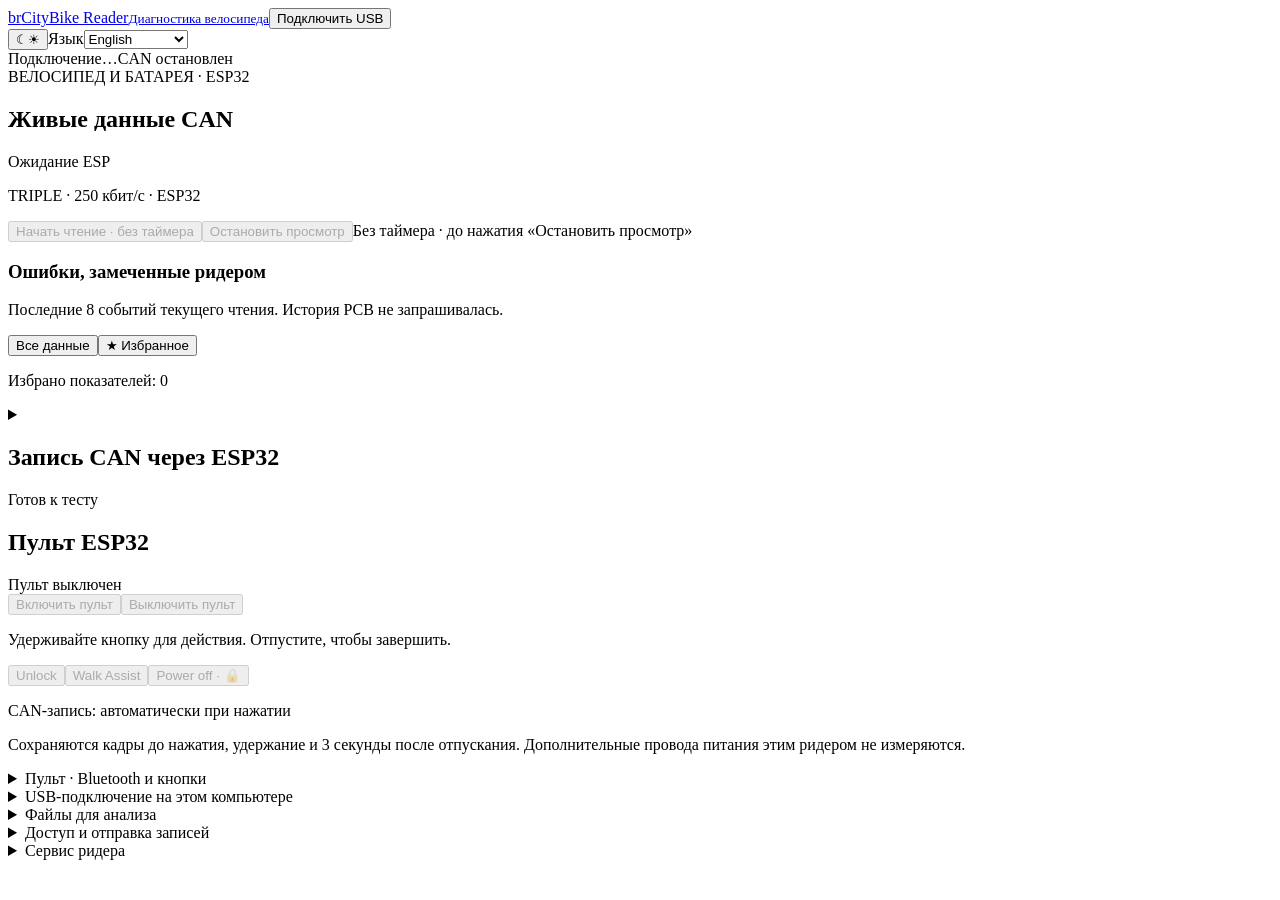
==== reader/web/index.html @ a61cbf11 "Build the verified current ESP32 reader on GitHub-hosted runners" ====
<!doctype html>
<html lang="en"><head><meta charset="utf-8"><meta name="viewport" content="width=device-width,initial-scale=1"><meta name="theme-color" content="#17221d"><title>CityBike Reader · Тесты CAN</title><link rel="icon" href="/icon.svg"><link rel="manifest" href="/manifest.webmanifest"><script src="/preferences.js"></script><link rel="stylesheet" href="/style.css"><script defer="" src="/i18n.js"></script><link rel="stylesheet" href="/remote-console.css"><link rel="stylesheet" href="/can-live.css"><link rel="stylesheet" href="/appearance.css"><script defer="" src="/decoder.js"></script><script defer="" src="/metrics.js"></script><script defer="" src="/spard-can.js"></script><script defer="" src="/spard-information.js"></script><script defer="" src="/battery-query.js"></script><script defer="" src="/esp-battery.js"></script><script defer="" src="/reader-selftest.js"></script><script defer="" src="/bafang-battery.js"></script><script defer="" src="/can-live.js"></script><script defer="" src="/store.js"></script><script defer="" src="/transport.js"></script><script defer="" src="/monitor.js"></script><script defer="" src="/flash-core.js"></script><script defer="" src="/remote-flash.js"></script><script defer="" src="/support.js"></script><script defer="" src="/tuning.js"></script><script defer="" src="/browser.js"></script><script defer="" src="/auto-update.js"></script><script defer="" src="/app.js"></script><script defer="" src="/files.js"></script><script defer="" src="/ble-remote.js"></script><script defer="" src="/adapter.js"></script><script defer="" src="/spard-probe.js"></script><script defer="" src="/spard-battery.js"></script><script defer="" src="/remote-console.js"></script><script defer="" src="/esp-remote.js"></script></head>
<body class="compact-ui">
<main id="overviewView">
<header class="workspace-header"><a class="workspace-brand" href="/"><span class="brand-icon">b<span>r</span></span><span>CityBike Reader<small>Диагностика велосипеда</small></span></a><button id="quickConnectUSB" class="button accent" type="button">Подключить USB</button><div class="view-controls"><button class="button ghost theme-toggle" type="button" data-theme-control="" aria-pressed="false" aria-label="Переключить дневной и ночной режим"><span class="theme-day" aria-hidden="true">☾</span><span class="theme-night" aria-hidden="true">☀</span></button><label><span>Язык</span><select data-language-control="" aria-label="Язык"><option value="en">English</option><option value="ru">Русский</option><option value="nb">Norsk bokmål</option></select></label></div><div class="top-status"><span id="transportBadge" class="chip">Подключение…</span><span id="canBadge" class="chip muted">CAN остановлен</span></div></header>
<section id="canLivePanel" class="can-live-panel" aria-labelledby="canLiveHeading">
<div class="can-live-heading"><div><span class="eyebrow">ВЕЛОСИПЕД И БАТАРЕЯ · ESP32</span><h2 id="canLiveHeading">Живые данные CAN</h2></div><span id="canLiveBadge" class="chip muted">Ожидание ESP</span></div>
<p id="canLiveOrigin" class="subtle">TRIPLE · 250 кбит/с · ESP32</p>
<div class="can-live-tools"><button id="canLiveStart" class="button accent" disabled="">Начать чтение · без таймера</button><button id="canLiveStop" class="button ghost" disabled="">Остановить просмотр</button><span id="canLiveMode" class="subtle">Без таймера · до нажатия «Остановить просмотр»</span></div>
<p id="canLiveNotice" role="status"></p><section class="fault-journal" aria-labelledby="canFaultHeading"><h3 id="canFaultHeading">Ошибки, замеченные ридером</h3><p class="subtle">Последние 8 событий текущего чтения. История PCB не запрашивалась.</p><div id="canFaultEvents" role="log" aria-live="off"></div></section><div class="can-live-filter" role="group" aria-label="Показанные данные"><button id="canLiveAll" class="button ghost" type="button" aria-pressed="true">Все данные</button><button id="canLiveFavorites" class="button ghost" type="button" aria-pressed="false">★ Избранное</button><p id="canLiveFavoriteCount">Избрано показателей: 0</p></div><div id="canLiveGrid" class="can-live-grid"></div>
<details class="card test-card recording-panel" aria-labelledby="testHeading" id="recordingPanel">
<summary><div class="card-heading"><h2 id="testHeading">Запись CAN через ESP32</h2><span id="recordingBadge" class="chip muted">Готов к тесту</span></div></summary>
<div class="recording-content">
<label class="mark-label" for="markInput">Описание действия</label>
<div id="markForm" class="mark-form"><input id="markInput" maxlength="120" placeholder="Например: нажимаю Walk Assist" aria-label="Действие во время теста" aria-describedby="markHelp"><button id="markButton" class="button ghost" disabled="">Отметить действие</button></div>
<p id="markHelp" class="subtle">Текст можно подготовить до старта. Во время теста нажмите «Отметить действие» в нужный момент.</p>
<p id="recordingHelp" class="subtle">Выберите 30 или 60 секунд. Все принятые кадры сохранятся в браузере.</p>
<div class="test-actions"><button id="test30Button" class="button accent" disabled="">Тест 30 с</button><button id="test60Button" class="button dark" disabled="">Тест 60 с</button><button id="stopButton" class="button ghost" disabled="" hidden="">Завершить тест</button></div>
<p id="tuningStage" class="subtle" role="status" hidden=""></p>
<div id="testCountdown" class="test-countdown" data-phase="idle" role="timer" aria-label="Оставшееся время теста" hidden=""><span id="testTime">—:—</span><span id="testPhase">Готов к тесту</span></div>
<progress id="testProgress" class="test-progress" max="1" value="0" aria-label="Выполнение теста" hidden=""></progress>
<div id="marksList" class="marks-list" hidden=""><span class="subtle">Отмечайте начало и конец действия во время записи.</span></div>
</div></details>


</section>
<section id="espRemotePanel" class="card esp-remote-panel" aria-labelledby="espRemoteHeading">
<div class="card-heading"><h2 id="espRemoteHeading">Пульт ESP32</h2><span id="espRemoteStatus" class="subtle" role="status">Пульт выключен</span></div>
<div class="button-group"><button id="espRemoteOn" class="button accent" type="button" disabled>Включить пульт</button><button id="espRemoteOff" class="button ghost" type="button" disabled>Выключить пульт</button></div>
<p class="subtle">Удерживайте кнопку для действия. Отпустите, чтобы завершить.</p>
<div class="button-group"><button class="button dark" type="button" data-remote-key="1" disabled>Unlock</button><button class="button accent" type="button" data-remote-key="2" disabled>Walk Assist</button><button id="espRemotePower" class="button ghost" type="button" disabled>Power off · 🔒</button></div>
<p id="espRemoteLog" class="subtle">CAN-запись: автоматически при нажатии</p><p class="subtle">Сохраняются кадры до нажатия, удержание и 3 секунды после отпускания. Дополнительные провода питания этим ридером не измеряются.</p><p id="espRemoteError" role="status"></p>
<dialog id="espRemoteConfirm"><h3>Точно хотите выключить велосипед?</h3><p>Для подтверждения удерживайте Power off. Отпускание завершит команду.</p><div class="button-group"><button id="espRemoteCancel" type="button" class="button ghost">Отмена</button><button type="button" class="button dark" data-remote-key="3" disabled>Power off</button></div></dialog>
</section>
<details id="bleRemotePanel" class="card simple-settings ble-remote-panel"><summary>Пульт · Bluetooth и кнопки</summary><section aria-labelledby="bleRemoteHeading">
<h3 id="bleRemoteHeading">Чтение сервисного пульта</h3><p id="bleRemoteSupport" class="subtle"></p>
<p class="subtle">Найдите пульт, затем включите чтение кнопок. Выберите название проверяемой кнопки и нажмите, удержите и отпустите её.</p>
<div class="button-group"><button id="bleRemoteChoose" type="button" class="button accent">Найти пульт</button><button id="bleRemoteConnect" type="button" class="button dark" disabled>Читать кнопки</button><button id="bleRemoteDisconnect" type="button" class="button ghost" disabled>Отключить пульт</button></div>
<label class="share-toggle ble-all-devices"><input id="bleRemoteAllDevices" type="checkbox"><span>Показывать все BLE-устройства</span></label><p class="subtle">По умолчанию ищу сервис пульта или имя Citybike Tester. Если пульта нет в списке, включите показ всех устройств.</p>
<p id="bleRemoteStatus" role="status">Пульт не выбран</p><p id="bleRemoteStage" class="subtle"></p><p id="bleRemoteAvailability" class="subtle"></p><p id="bleRemoteError" class="ble-remote-error" role="status" hidden></p><ol id="bleRemoteConnectionEvents" class="ble-remote-steps"></ol><p class="subtle">Подключение к ПК может занять единственное BLE-соединение пульта. Перед записью команд PCB через CAN отключите пульт здесь и верните его к велосипеду.</p>
<label class="ble-action-label" for="bleRemoteAction">Проверяемая кнопка<select id="bleRemoteAction"><option value="unknown">Без подписи</option><option value="unlock">Unlock</option><option value="walk_assist">Walk Assist</option><option value="power_off">Power off</option><option value="other">Другое действие</option></select></label>
<dl class="ble-remote-facts"><div><dt>Имя устройства</dt><dd id="bleRemoteDevice" data-i18n-skip>—</dd></div><div><dt>Уведомлений</dt><dd id="bleRemoteCount">0</dd></div><div><dt>Неизвестный формат</dt><dd id="bleRemoteInvalid">0</dd></div></dl>
<ol id="bleRemoteEvents" class="ble-remote-events" aria-live="off"></ol>
<div class="button-group"><button id="bleRemoteDownload" type="button" class="button ghost" disabled>Скачать BLE-запись</button><button id="bleRemoteUpload" type="button" class="button dark" disabled>Отправить BLE-запись</button><button id="bleRemoteClear" type="button" class="button ghost">Новая BLE-запись</button></div><p id="bleRemoteNotice" class="subtle" role="status"></p><p id="bleRemoteStorage" class="subtle"></p>
<details class="ble-advertisement-details"><summary>Реклама и сведения подключения</summary><p id="bleRemoteAdvertisementStatus" class="subtle"></p><p class="subtle">Браузер показывает только доступные ему поля рекламы. Полный радиопакет и MAC-адрес здесь недоступны. UUID из документации не считаются наблюдаемой рекламой.</p><pre id="bleRemoteAdvertisement" data-i18n-skip></pre></details>
</section></details>
<section class="hero retired-controls" hidden=""><div><h1 id="heroTitle">Подключите ридер</h1><p id="heroText">Chrome и USB — всё для записи теста.</p></div></section>
<div id="connectionAlert" class="notice hidden" role="status"></div>
<details id="bridgeConnection" class="bridge-connection"><summary>USB-подключение на этом компьютере</summary><div class="desktop-only connection-bar"><label>Устройство USB<select id="portSelect" aria-label="COM-порт"><option value="">Поиск портов…</option></select></label><button id="refreshPorts" class="button ghost">Обновить</button><button id="connectButton" class="button dark">Подключить</button><span id="logHint" class="subtle">Выберите ридер ESP32 в Chrome</span></div><a id="manualFlashLink" class="button ghost" href="/flash.html">Выбрать / прошить ESP32</a></details>

<details id="analysisFilesPanel" class="card simple-settings"><summary>Файлы для анализа</summary><section class="card" aria-labelledby="filesHeading"><h2 id="filesHeading">Файлы для анализа</h2>
<p class="subtle">Прошивка, программа Spard, SYM, фото или архив — до 128 МиБ на файл.</p>
<input id="analysisFile" type="file" hidden=""><div class="button-group"><button id="sendAnalysisFile" class="button dark">Отправить файл</button><button id="cancelAnalysisFile" class="button ghost" hidden="">Отменить загрузку</button></div>
<progress id="analysisFileProgress" max="100" value="0" aria-label="Отправка файла" hidden=""></progress>
<p id="analysisFileStatus" class="subtle" role="status">Выберите файл с этого компьютера. Подключение ридера не требуется.</p><div id="analysisFileReceipts" class="subtle"></div>
</section></details>
<details id="dataAccessSettings" class="card simple-settings"><summary>Доступ и отправка записей</summary><section class="card data-settings"><h2>Данные и доступ</h2>
<label class="share-toggle"><input id="shareEnabled" type="checkbox"><span>Отправлять завершённые записи</span></label>
<p id="shareStatus" class="subtle" role="status">Логи сохраняются в этом браузере.</p>
<label class="share-toggle browser-permission"><input id="monitorEnabled" type="checkbox"><span>Передавать состояние ридера</span></label>
<label class="share-toggle browser-permission"><input id="remoteSupportEnabled" type="checkbox"><span>Разрешить удалённые задания</span></label>
<label class="share-toggle browser-permission"><input id="manualMode" type="checkbox" checked=""><span>Ручные испытания — блокировать удалённые задания</span></label>
<p class="subtle">Отправка логов, мониторинг и удалённые задания включаются отдельно. Во время ручных испытаний ридером управляете вы.</p>
</section></details>
<details id="diagnostics" class="card diagnostics"><details id="batteryServiceTools" class="diagnostic-section"><summary>Дополнительное чтение Spard</summary><section id="espBatteryPanel" class="esp-battery-panel" aria-labelledby="espBatteryHeading"><div class="can-live-heading"><h3 id="espBatteryHeading">Батарея Spard · ESP32</h3><span id="espBatteryBadge" class="chip muted">Ожидание полного ответа</span></div><div class="can-live-tools"><button id="espBatteryRead" class="button accent" disabled="">Прочитать батарею через ESP</button><button id="espBatteryCancel" class="button ghost" disabled="">Остановить опрос</button><strong id="espBatteryClock" role="timer" hidden=""></strong></div><label class="subtle"><input id="espBatteryQuiet" type="checkbox"> Сессия завершена — опрос тихой линии</label><p class="subtle">Для этого режима завершите сессию в штатной системе, сохранив питание батареи.</p><p id="espBatteryStatus" class="subtle" role="status"></p><div id="espBatteryValues" hidden=""><p id="espBatteryAge" class="subtle"></p><div id="espBatteryCells" class="esp-battery-cells"></div><dl id="espBatteryFacts" class="esp-battery-facts"></dl><details><summary>Все поля Information</summary><pre id="espBatteryRaw"></pre></details></div></section></details><summary>Сервис ридера</summary>
<section class="card browser-only spard-battery-card" id="spardBatteryCard" aria-labelledby="spardBatteryHeading" data-state="empty">
<div class="card-heading"><div><span class="eyebrow">ШТАТНЫЙ АДАПТЕР</span><h2 id="spardBatteryHeading">Батарея Spard</h2></div><span id="spardBatteryBadge" class="chip muted">Ожидание данных</span></div>
<p id="spardBatterySummary" class="subtle">Чтение батареи через USB-адаптер Spard. Программа Spard должна освободить его порт.</p>
<div class="button-group"><button id="probeSpardAdapter" class="button dark">Прочитать батарею · 30 с</button><button id="stopSpardProbe" class="button ghost" disabled="">Остановить</button><strong id="spardBatteryCountdown" class="spard-countdown" role="timer"></strong></div>
<progress id="spardBatteryProgress" class="test-progress" max="1" value="0" aria-label="Чтение батареи" hidden=""></progress>
<p id="spardAdapterStatus" class="subtle" role="status">Для первого подключения: «Диагностика и настройки» → «Штатный адаптер Spard».</p><p id="spardBatteryTime" class="subtle">Ответ батареи ещё не получен.</p>
<div class="metrics spard-metrics"><article class="metric"><div class="metric-top">Сумма ячеек</div><div class="metric-value"><span id="spardCellSumValue">—</span><small>В</small></div></article><article class="metric"><div class="metric-top">Ток</div><div class="metric-value"><span id="spardCurrentValue">—</span><small>А</small></div></article><article class="metric"><div class="metric-top">Заряд</div><div class="metric-value"><span id="spardSocValue">—</span><small>%</small></div></article><article class="metric"><div class="metric-top">Мощность · расчёт</div><div class="metric-value"><span id="spardPowerValue">—</span><small>Вт</small></div><div class="metric-note">Сумма напряжений × ток батареи</div></article></div>
<div id="spardCells" class="spard-cells" aria-label="Напряжения ячеек"></div>
<details><summary>Температуры, ёмкость и состояние</summary><dl id="spardBatteryFacts" class="details"></dl><p class="subtle">Коды состояния сохранены без догадок о назначении битов. Мощность рассчитана по электрическим данным батареи.</p></details>
</section>
<section aria-labelledby="readingsHeading"><div class="readings-heading"><h2 id="readingsHeading">Показания контроллера</h2><span class="subtle">Расшифровка SYM проверяется</span></div><div class="metrics">
<article class="metric"><div class="metric-top">Скорость <span>↗</span></div><div class="metric-value"><span id="speedValue">—</span><small>км/ч</small></div><div id="speedNote" class="metric-note">Ожидание данных контроллера</div><svg class="metric-chart" viewBox="0 0 180 40" aria-label="История показаний"><polyline id="speedChart" points=""></polyline></svg></article>
<article class="metric"><div class="metric-top">Каденс</div><div class="metric-value"><span id="cadenceValue">—</span><small>об/мин</small></div><div id="cadenceNote" class="metric-note">SYM не подтверждён</div><svg class="metric-chart" viewBox="0 0 180 40" aria-label="История показаний"><polyline id="cadenceChart" points=""></polyline></svg></article>
<article class="metric"><div class="metric-top">Напряжение <span>ϟ</span></div><div class="metric-value"><span id="voltageValue">—</span><small>В</small></div><div id="voltageNote" class="metric-note">Ожидание данных</div><svg class="metric-chart" viewBox="0 0 180 40" aria-label="История показаний"><polyline id="voltageChart" points=""></polyline></svg></article>
<article class="metric"><div class="metric-top">Заряд</div><div class="metric-value"><span id="chargeValue">—</span><small>%</small></div><div id="chargeNote" class="metric-note">Источник — контроллер · SYM проверяется</div></article>
</div></section>

<p class="subtle">Исходные кадры сохраняются независимо от расшифровки. Счётчики доставки не доказывают полноту физического захвата.</p>
<details class="card browser-only"><summary>Штатный адаптер Spard</summary><p class="subtle">Выберите штатный донгл (на прежних фото — COM4). Сайт отправит его USB VID/PID для определения. Определение получает только USB VID/PID. Для чтения используйте отдельную проверку ниже.</p><button id="inspectSpardAdapter" class="button dark">Определить адаптер Spard</button> <button id="listenSpardAdapter" class="button ghost">Наблюдать линию · 30 с</button><p class="subtle">Проверка общего трафика без запросов к батарее. Передача полных CAN ID этим адаптером пока не подтверждена.</p><p class="subtle">Перед проверкой освободите COM4 в Spard. Проверка настраивает адаптер на CAN 250 кбит/с и отправляет три штатных запроса Information. Настройки батареи не изменяются.</p><p class="subtle">Для выбора нужен Chrome или Edge. Результат определения появится в блоке батареи.</p></details>
<section class="card browser-only retired-controls" aria-labelledby="samplingHeading" hidden="" style="display:none"><div class="card-heading"><h2 id="samplingHeading">Настройка приёма CAN</h2><span id="samplingActual" class="tag">Профиль не получен</span></div><div class="capture-controls"><label>Выборка на 250 кбит/с<select id="samplingProfile" disabled=""><option value="DEFAULT">DEFAULT · 75% · одиночная</option><option value="LATE">LATE · 87,5% · одиночная</option><option value="TRIPLE">TRIPLE · 75% · тройная</option><option value="LATE_TRIPLE">LATE_TRIPLE · 87,5% · тройная</option><option value="SP625">SP625 · 62,5% · одиночная</option><option value="SP625_TRIPLE">SP625_TRIPLE · 62,5% · тройная</option><option value="SP6875">SP6875 · 68,75% · одиночная</option><option value="SP6875_TRIPLE">SP6875_TRIPLE · 68,75% · тройная</option><option value="MID">MID · 81,25% · одиночная</option><option value="MID_TRIPLE">MID_TRIPLE · 81,25% · тройная</option></select></label><button id="applySampling" class="button ghost" disabled="">Применить профиль</button></div><div class="capture-controls"><label>Время каждого этапа<select id="tuningDuration"><option value="30">30 с · вся серия 4:30</option><option value="60">60 с · вся серия 9:00</option></select></label><button id="startTuning" class="button accent" disabled="">Автоподбор приёма</button></div><p id="tuningStatus" class="subtle" role="status">Для автоподбора нужна прошивка 0.4.8. Состояние велосипеда должно оставаться одинаковым всю серию.</p><div id="tuningResults" class="table-wrap" style="min-height:0" hidden=""><table id="tuningTable"><thead><tr><th>Профиль</th><th>Кадры/с</th><th>Ошибки/с</th><th>Батарея</th></tr></thead><tbody id="tuningRows"></tbody></table></div><p id="samplingStatus" class="subtle" role="status">Подключите ридер. Профиль меняется только при остановленном приёме.</p><p class="subtle">После применения выполните тест 30 с при неизменном состоянии велосипеда. Больше ошибок не означает столько же потерянных кадров.</p></section>
<details class="card profile-card retired-controls" hidden=""><summary>Дополнительно: подключение и проводка</summary><label>Точка подключения<select id="connectionProfile" aria-label="Точка подключения"><option value="unidentified">Неизвестная линия — ручной выбор</option></select></label><p id="profileNote" class="subtle">Выбор профиля не запускает CAN.</p><details><summary>Схема M5.4/G5.4 из новых материалов</summary><p>Только для показанной пары HMI/BIKE PCB ↔ BIKE PCB/CU: GN (зелёный) — CAN-H; WT (белый) — CAN-L; BK (чёрный) — GND. BN — 36 В; OG — On/off. BN и OG к ридеру не подключаются. Сначала подтвердите соответствие вашего кабеля схеме; распиновка отдельного зелёного порта Control Box остаётся неизвестной.</p></details></details>
<section class="control-bar retired-controls" hidden=""><label class="bitrate-label">Скорость шины<select id="bitrate" disabled=""><option value="250000" selected="">250 кбит/с · TRIPLE</option></select></label><button id="startButton" class="button ghost" disabled="">Непрерывный приём</button><span class="control-hint">Для текущей линии PCB ↔ контроллер подтверждены 250 000 бит/с.</span></section>
<div class="browser-only retired-controls" hidden=""><button id="test600Button" class="button ghost" disabled="">Запись обновления · 10 минут</button><p class="subtle">Запускайте перед обновлением в Spard. Кнопка только записывает CAN; завершить можно раньше.</p></div>
<div class="capture-controls retired-controls" hidden=""><label>Режим записи<select id="captureMode"><option value="marked">По тесту / отметке</option><option value="continuous">Непрерывно</option></select></label><label>Длительность<select id="captureDuration"><option value="30">30 секунд</option><option value="60" selected="">60 секунд</option><option class="browser-only" value="600">10 минут</option></select></label><button id="scanBitrate" hidden="" style="display:none" class="button ghost">Найти скорость CAN</button><button id="cancelScan" class="button ghost hidden">Отменить поиск</button></div><div id="scanResults" class="scan-results subtle" role="status"></div>
<section class="stats-strip"><div><span id="busErrors">0</span><small>Ошибки CAN</small></div><div><span id="rxLoss">0</span><small>RX missed / overrun</small></div><div><span id="usbLoss">0</span><small>Потери очереди / USB</small></div><div><span id="previewLoss">0</span><small>Пропуски веб-просмотра</small></div></section>
<div class="metrics"><article class="metric"><div class="metric-top">Ток <span>∿</span></div><div class="metric-value"><span id="currentValue">—</span><small>А</small></div><div id="currentNote" class="metric-note">Ожидание кадра 04F83401</div><svg class="metric-chart" viewBox="0 0 180 40" aria-label="История показаний"><polyline id="currentChart" points=""></polyline></svg></article><article class="metric"><div class="metric-top">Температура контроллера <span>♧</span></div><div class="metric-value"><span id="temperatureValue">—</span><small>°C</small></div><div id="temperatureNote" class="metric-note">Ожидание данных</div></article></div>
<section class="overview-grid"><article class="card activity-card"><div class="card-heading"><div><span class="eyebrow">ЖИВАЯ АКТИВНОСТЬ</span><h2>Поток данных</h2></div><span id="rateLabel" class="tag">0 кадров/с</span></div><div class="activity-count"><span id="receivedCount">0</span><span>кадров принято ESP32</span></div><svg class="activity-chart" viewBox="0 0 600 90" preserveAspectRatio="none" aria-label="Скорость приёма за последние 30 измерений"><path d="M0 75H600 M0 40H600 M0 5H600" class="chart-grid"></path><polyline id="rateLine" points="0,75 600,75"></polyline></svg><div class="chart-caption"><span>Последние 30 измерений</span><span>Счётчик устройства</span></div></article><article class="card device-card"><div class="card-heading"><div><span class="eyebrow">НА СВЯЗИ</span><h2>Состояние ридера</h2></div><span id="deviceLight" class="status-light"></span></div><dl class="details"><div><dt>Прошивка</dt><dd id="firmwareVersion">—</dd></div><div><dt>Время работы</dt><dd id="uptime">—</dd></div><div><dt>Свободная память</dt><dd id="heap">—</dd></div><div><dt>Перезапуск / сеанс</dt><dd id="boot">—</dd></div><div><dt>Режим записи</dt><dd id="recordMode">Веб-просмотр</dd></div></dl></article></section>
<section class="card browser-only browser-storage signal-card"><div class="card-heading"><h2>Сигнал CAN</h2><button id="checkRx" class="button dark">Проверить сигнал</button></div><p id="rxCheckResult" class="subtle">Проверка не запускалась.</p><details><summary>Технические данные</summary><p id="rxCheckDetails" class="subtle"></p></details></section>
<section class="card browser-only browser-storage monitor-card"><div class="card-heading"><h2>Диагностика для поддержки</h2><span id="monitorState" class="tag">Ожидание подключения</span></div><details><summary>Технические данные</summary><p id="monitorDetails" class="subtle"></p><pre id="monitorConsole" class="monitor-console"></pre></details></section>
<details class="diagnostic-section"><summary>Сырые кадры</summary><div id="streamView" class="diagnostic-view"><article class="card stream-card"><div class="card-heading"><div><span class="eyebrow">RAW CAN / БЕЗ ФИЛЬТРА ПРИЁМА</span><h2>Сырые кадры</h2></div><div class="button-group"><button id="pauseView" class="button ghost">Пауза экрана</button><button id="exportPreview" class="button dark">↓ Снимок просмотра</button></div></div><div class="stream-toolbar"><input id="frameFilter" placeholder="Поиск ID или DATA — только на экране" aria-label="Фильтр кадров"><span id="previewInfo" class="subtle">В памяти браузера: 0 / 500 кадров</span></div><div class="table-wrap"><table><thead><tr><th>SEQ</th><th>Время ESP, с</th><th>CAN ID</th><th>Формат</th><th>DLC</th><th>DATA</th><th>Декодер</th></tr></thead><tbody id="framesBody"></tbody></table><div id="emptyFrames" class="empty-state"><div class="empty-wave">⌁</div><h3>Ожидаем CAN-кадры</h3><p>Выберите проверенную скорость и начните пассивный приём.<br>Неизвестные ID и RTR тоже появятся здесь.</p></div></div><div class="card-foot" id="streamFoot">Ограниченный просмотр. Для записи всего принятого USB-потока используйте программу на ПК.</div></article></div></details>
<details id="readerSelftestPanel" class="diagnostic-section"><summary>Проверка передатчика ESP</summary><div class="diagnostic-view"><article class="card"><p>Три ступени: CAN-периферия ESP, выход GPIO4, передача через трансивер. Велосипед должен быть отсоединён.</p><label><input id="readerSelftestIsolated" type="checkbox"> CAN-H/CAN-L физически отсоединены от велосипеда. Подключён только USB.</label><button id="readerSelftestStart" class="button dark" type="button" disabled="">Проверить передатчик</button><p id="readerSelftestStatus" class="subtle" role="status"></p><ol id="readerSelftestRows"></ol><details><summary>Технический результат</summary><pre id="readerSelftestRaw"></pre></details></article></div></details>
<details class="diagnostic-section retired-controls" hidden=""><summary>Wi-Fi, проводка и LED</summary><div id="connectionView" class="diagnostic-view"><div class="settings-grid"><article class="card"><div class="card-heading"><div><span class="eyebrow">OFFLINE ACCESS POINT</span><h2>Сеть ридера</h2></div><span class="tag green">Без пароля</span></div><dl class="details"><div><dt>Имя сети</dt><dd id="ssid">—</dd></div><div><dt>Адрес панели</dt><dd>http://192.168.4.1</dd></div><div><dt>MAC</dt><dd id="mac">—</dd></div><div><dt>Канал / клиенты</dt><dd id="wifiClients">—</dd></div></dl><div class="notice">Эта сеть предназначена для локальной диагностики и не предоставляет интернет. Любой подключённый к ней клиент может управлять пассивным приёмом.</div><label>Имя Wi-Fi после перезапуска<input id="ssidInput" maxlength="32" placeholder="BySykkel-Reader0.2"></label><label>Канал<select id="channelSelect"></select></label><button id="saveWifi" class="button dark">Сохранить Wi-Fi</button><p class="subtle">Латиница, цифры, пробел, дефис и _. Изменения применятся после перезапуска питания. CAN должен быть остановлен.</p></article><article class="card"><div class="card-heading"><div><span class="eyebrow">ESP32-C3 SUPER MINI</span><h2>Устройство и LED</h2></div></div><dl class="details"><div><dt>Трансивер</dt><dd>SN65HVD230 / 3,3 В</dd></div><div><dt>CTX / CRX</dt><dd>GPIO4 / GPIO5</dd></div><div><dt>Штатный LED</dt><dd>GPIO8</dd></div><div><dt>CAN</dt><dd>Classic · 11 / 29 бит · RTR</dd></div><div><dt>Активный уровень LED</dt><dd id="ledLevel">—</dd></div></dl><h3>Проверка светодиода</h3><div class="button-group"><button class="button ghost led-command" data-command="LED LOW">LOW</button><button class="button ghost led-command" data-command="LED HIGH">HIGH</button><button class="button dark led-command" data-command="LED AUTO">Авто</button></div><label>Сохранить полярность LED<select id="ledPolarity"><option value="0">LOW — горит при низком уровне</option><option value="1">HIGH — горит при высоком уровне</option></select></label><button id="saveLed" class="button dark">Сохранить полярность</button><p class="subtle">Настройки относятся к ридеру ESP32. Параметры контроллера Bafang здесь не изменяются.</p></article></div></div></details>
<details class="diagnostic-section"><summary>Версии и обновление ESP32</summary><div id="softwareView" class="diagnostic-view"><article class="download-card native-only"><div><span class="eyebrow">BAFANGREADER ДЛЯ WINDOWS</span><h2>Весь поток.<br>На вашем диске.</h2><p>USB-запись сырых кадров, CSV и JSONL, отметки действий и контроль потерь. Декодирование не отбрасывает неизвестные ID.</p><div class="button-group"><a id="downloadLink" class="button accent" href="https://github.com/desertod666/CityBike/releases/latest/download/BafangReader-Windows-x64.zip" target="_blank" rel="noopener noreferrer">↓ Скачать Windows x64</a><button id="openBrowserPanel" class="button accent native-only">Открыть интернет-панель</button><a id="releaseLink" class="button light-outline" href="https://github.com/desertod666/CityBike/releases/latest" target="_blank" rel="noopener noreferrer">Все сведения о версии ↗</a></div><small>Переносная программа. Без отдельной установки Python.</small></div><div class="download-glyph">br<span>DESKTOP</span></div></article><div class="notice wifi-only native-only">Для скачивания программы нужен интернет. При необходимости переключитесь с Wi-Fi ридера на обычную сеть, затем вернитесь к ридеру. Сама панель работает полностью офлайн.</div><article class="card desktop-only native-only"><div class="card-heading"><div><span class="eyebrow">GITHUB RELEASES</span><h2>Обновления</h2></div><button id="checkUpdates" class="button ghost">Проверить версии</button></div><div class="updates-grid"><div><span class="subtle">Программа на ПК</span><h3 id="appVersion">—</h3><p id="appUpdateText">Проверка ещё не выполнена</p><button id="updateApp" class="button dark" disabled="">Обновить программу</button></div><div><span class="subtle">Прошивка ESP32</span><h3 id="fwUpdateVersion">—</h3><p id="fwUpdateText">Подключите ридер по USB</p><button id="updateFirmware" class="button dark" disabled="">Обновить ESP32 по USB</button></div></div><p id="updateProgress" class="subtle">Скачивание через HTTPS, проверка SHA-256. CAN останавливается перед прошивкой ESP32.</p></article><article class="card"><div class="card-heading"><div><span class="eyebrow">ПРОЗРАЧНАЯ ЗАПИСЬ</span><h2>Где находятся данные</h2></div></div><p id="storageText">Страница держит последние 500 показанных кадров и ваши отметки в памяти браузера. Снимок можно скачать вручную. Это не архив всего CAN-потока.</p><div class="desktop-only"><p class="subtle">Закрытие последней вкладки завершает программу после остановки CAN и сохранения логов. Обновление страницы поддерживается; прошивка ESP32 сначала завершается.</p><code id="logPath">Подключите устройство для начала записи</code><div class="button-group spaced"><button id="openLogs" class="button ghost">Открыть папку логов</button><button id="exitApp" class="button ghost">Завершить программу</button></div></div><p class="subtle">ESP-время кадра — программное время чтения очереди, в микросекундах с загрузки. Сохранность всех кадров на нагруженной шине ещё требует стендовой проверки.</p></article></div></details>
<section class="card browser-only browser-storage"><div class="card-heading"><div><span class="eyebrow">ЛОКАЛЬНОЕ ХРАНИЛИЩЕ</span><h2>Записи браузера</h2></div><span id="offlineState" class="tag">Автономная панель</span></div><p id="browserStorage" class="subtle">Проверка хранилища…</p><div id="sessionList" class="session-list"></div><button id="browserFlash" class="button dark">Обновить ESP32 через Chrome</button> <button id="folderButton" class="button ghost">Выбрать папку для новых логов</button><p id="folderHint" class="subtle"></p><p class="subtle">Для отправки логов включите галочку «Отправлять завершённые записи». Код и привязка не нужны. Завершённые записи отправляются при доступном интернете; оригиналы остаются в браузере.</p><p class="subtle">Вкладка должна оставаться открытой во время записи. После её закрытия сеанс помечается прерванным; сохранённые части остаются. Удаление данных сайта браузером удаляет его локальные записи. Скачивайте важные сеансы.</p></section>
<div class="diagnostic-footer"><span id="siteUpdateStatus" role="status">Автообновление сайта включено</span> · Сайт <span id="footerVersion">—</span> · сборка <span id="webBuild">20261028-bms-txtrace1</span><span id="sideVersion" hidden="">—</span> · <span id="viewName">Диагностика</span> · <span id="navCount">0</span> кадров</div>
<details class="diagnostic-section"><p id="canLiveCoverage" class="subtle">Ожидание известных сообщений</p><p class="can-live-legend">Показаны последние принятые значения. Серые поля не обновляются. Расшифровка по SYM / Bafang V2.5 ещё проверяется на этом велосипеде. Ячейки и серийные номера не подставляются из штатного адаптера.</p><summary>Дополнительные CAN ID</summary><pre id="canLiveRaw">Ожидание кадров</pre></details></details>
</main>
<div id="toast" class="toast" role="status" aria-live="polite"></div>

</body></html>
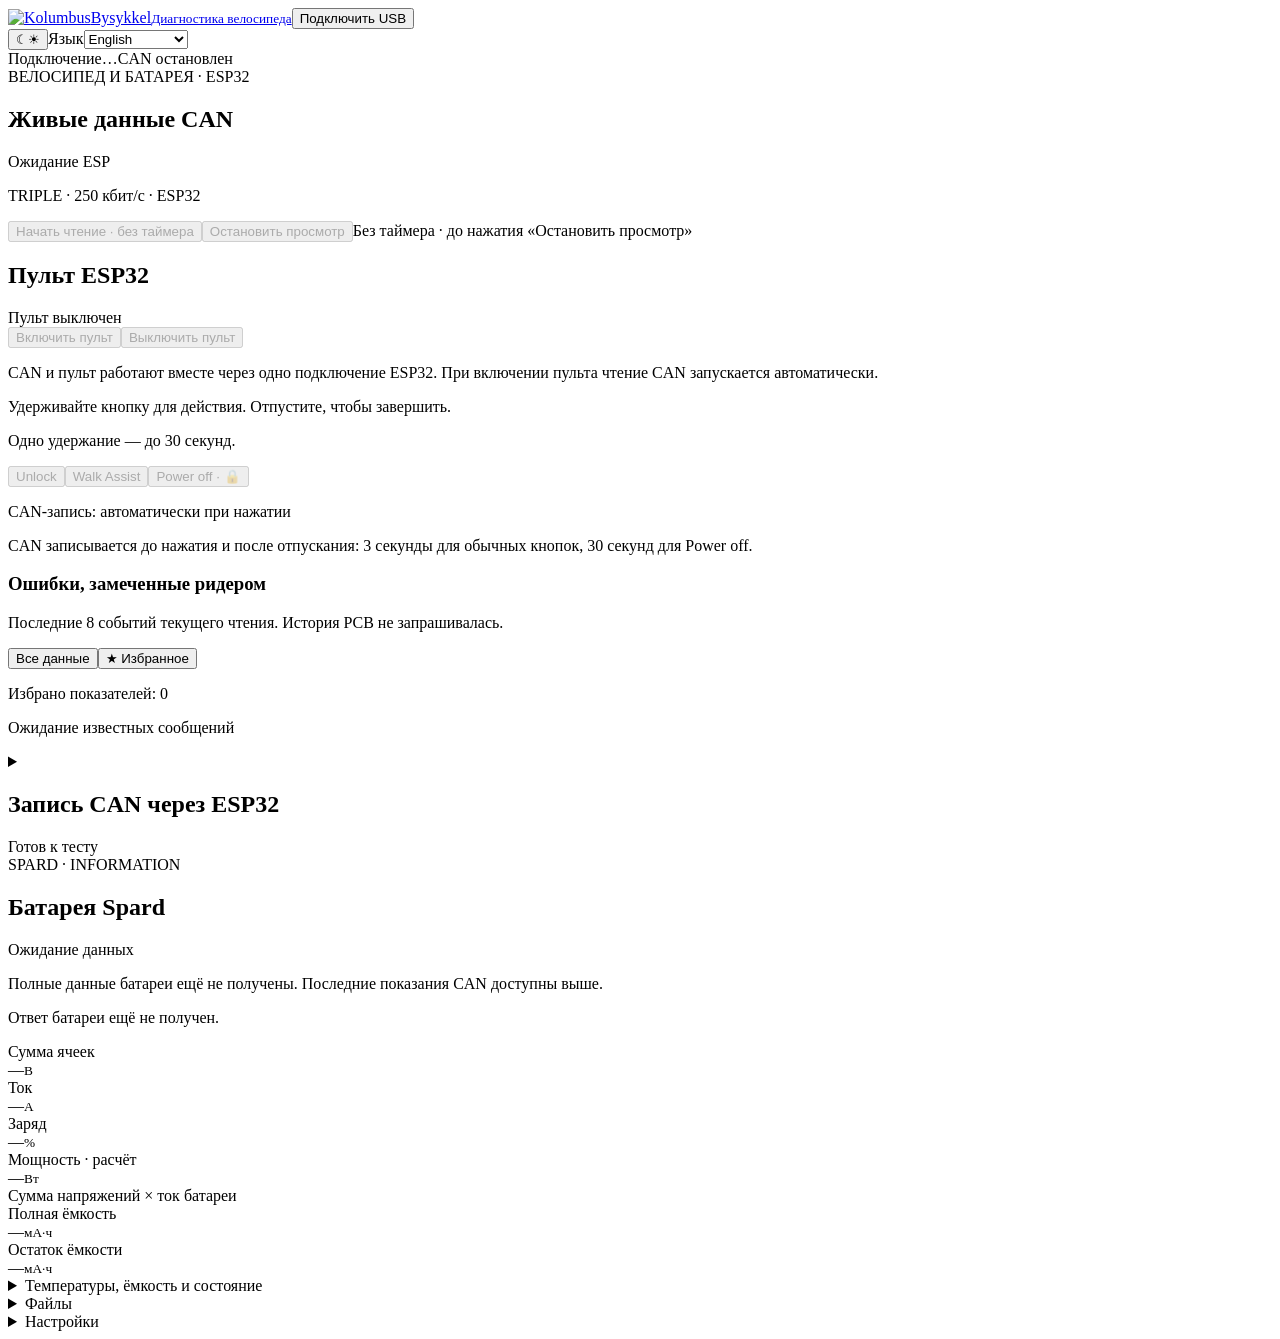
==== commit 6c9f6d5d: "Refresh ESP captive portal, hide manual upload history and restore Spard readings" ====
--- a/reader/web/index.html
+++ b/reader/web/index.html
@@ -1,13 +1,21 @@
 <!doctype html>
-<html lang="en"><head><meta charset="utf-8"><meta name="viewport" content="width=device-width,initial-scale=1"><meta name="theme-color" content="#17221d"><title>CityBike Reader · Тесты CAN</title><link rel="icon" href="/icon.svg"><link rel="manifest" href="/manifest.webmanifest"><script src="/preferences.js"></script><link rel="stylesheet" href="/style.css"><script defer="" src="/i18n.js"></script><link rel="stylesheet" href="/remote-console.css"><link rel="stylesheet" href="/can-live.css"><link rel="stylesheet" href="/appearance.css"><script defer="" src="/decoder.js"></script><script defer="" src="/metrics.js"></script><script defer="" src="/spard-can.js"></script><script defer="" src="/spard-information.js"></script><script defer="" src="/battery-query.js"></script><script defer="" src="/esp-battery.js"></script><script defer="" src="/reader-selftest.js"></script><script defer="" src="/bafang-battery.js"></script><script defer="" src="/can-live.js"></script><script defer="" src="/store.js"></script><script defer="" src="/transport.js"></script><script defer="" src="/monitor.js"></script><script defer="" src="/flash-core.js"></script><script defer="" src="/remote-flash.js"></script><script defer="" src="/support.js"></script><script defer="" src="/tuning.js"></script><script defer="" src="/browser.js"></script><script defer="" src="/auto-update.js"></script><script defer="" src="/app.js"></script><script defer="" src="/files.js"></script><script defer="" src="/ble-remote.js"></script><script defer="" src="/adapter.js"></script><script defer="" src="/spard-probe.js"></script><script defer="" src="/spard-battery.js"></script><script defer="" src="/remote-console.js"></script><script defer="" src="/esp-remote.js"></script></head>
+<html lang="en"><head><meta charset="utf-8"><meta name="viewport" content="width=device-width,initial-scale=1"><meta name="theme-color" content="#17221d"><title>Kolumbus Bysykkel · Диагностика</title><link rel="icon" href="/icon.svg"><link rel="manifest" href="/manifest.webmanifest"><script src="/preferences.js"></script><link rel="stylesheet" href="/style.css"><script defer="" src="/i18n.js"></script><link rel="stylesheet" href="/remote-console.css"><link rel="stylesheet" href="/can-live.css"><link rel="stylesheet" href="/appearance.css"><script defer="" src="/decoder.js"></script><script defer="" src="/metrics.js"></script><script defer="" src="/spard-can.js"></script><script defer="" src="/spard-information.js"></script><script defer="" src="/battery-query.js"></script><script defer="" src="/esp-battery.js"></script><script defer="" src="/reader-selftest.js"></script><script defer="" src="/bafang-battery.js"></script><script defer="" src="/can-live.js"></script><script defer="" src="/store.js"></script><script defer="" src="/transport.js"></script><script defer="" src="/monitor.js"></script><script defer="" src="/flash-core.js"></script><script defer="" src="/remote-flash.js"></script><script defer="" src="/support.js"></script><script defer="" src="/tuning.js"></script><script defer="" src="/browser.js"></script><script defer="" src="/auto-update.js"></script><script defer="" src="/app.js"></script><script defer="" src="/files.js"></script><script defer="" src="/adapter.js"></script><script defer="" src="/spard-probe.js"></script><script defer="" src="/spard-battery.js"></script><script defer="" src="/remote-console.js"></script><script defer="" src="/esp-remote.js"></script></head>
 <body class="compact-ui">
 <main id="overviewView">
-<header class="workspace-header"><a class="workspace-brand" href="/"><span class="brand-icon">b<span>r</span></span><span>CityBike Reader<small>Диагностика велосипеда</small></span></a><button id="quickConnectUSB" class="button accent" type="button">Подключить USB</button><div class="view-controls"><button class="button ghost theme-toggle" type="button" data-theme-control="" aria-pressed="false" aria-label="Переключить дневной и ночной режим"><span class="theme-day" aria-hidden="true">☾</span><span class="theme-night" aria-hidden="true">☀</span></button><label><span>Язык</span><select data-language-control="" aria-label="Язык"><option value="en">English</option><option value="ru">Русский</option><option value="nb">Norsk bokmål</option></select></label></div><div class="top-status"><span id="transportBadge" class="chip">Подключение…</span><span id="canBadge" class="chip muted">CAN остановлен</span></div></header>
+<header class="workspace-header"><a class="workspace-brand" href="/"><span class="kolumbus-mark"><img src="/kolumbus-logo.svg" alt="Kolumbus" width="158" height="28"></span><span>Bysykkel<small>Диагностика велосипеда</small></span></a><button id="quickConnectUSB" class="button accent" type="button">Подключить USB</button><div class="view-controls"><button class="button ghost theme-toggle" type="button" data-theme-control="" aria-pressed="false" aria-label="Переключить дневной и ночной режим"><span class="theme-day" aria-hidden="true">☾</span><span class="theme-night" aria-hidden="true">☀</span></button><label><span>Язык</span><select data-language-control="" aria-label="Язык"><option value="en">English</option><option value="ru">Русский</option><option value="nb">Norsk bokmål</option></select></label></div><div class="top-status"><span id="transportBadge" class="chip">Подключение…</span><span id="canBadge" class="chip muted">CAN остановлен</span></div></header>
 <section id="canLivePanel" class="can-live-panel" aria-labelledby="canLiveHeading">
 <div class="can-live-heading"><div><span class="eyebrow">ВЕЛОСИПЕД И БАТАРЕЯ · ESP32</span><h2 id="canLiveHeading">Живые данные CAN</h2></div><span id="canLiveBadge" class="chip muted">Ожидание ESP</span></div>
 <p id="canLiveOrigin" class="subtle">TRIPLE · 250 кбит/с · ESP32</p>
 <div class="can-live-tools"><button id="canLiveStart" class="button accent" disabled="">Начать чтение · без таймера</button><button id="canLiveStop" class="button ghost" disabled="">Остановить просмотр</button><span id="canLiveMode" class="subtle">Без таймера · до нажатия «Остановить просмотр»</span></div>
-<p id="canLiveNotice" role="status"></p><section class="fault-journal" aria-labelledby="canFaultHeading"><h3 id="canFaultHeading">Ошибки, замеченные ридером</h3><p class="subtle">Последние 8 событий текущего чтения. История PCB не запрашивалась.</p><div id="canFaultEvents" role="log" aria-live="off"></div></section><div class="can-live-filter" role="group" aria-label="Показанные данные"><button id="canLiveAll" class="button ghost" type="button" aria-pressed="true">Все данные</button><button id="canLiveFavorites" class="button ghost" type="button" aria-pressed="false">★ Избранное</button><p id="canLiveFavoriteCount">Избрано показателей: 0</p></div><div id="canLiveGrid" class="can-live-grid"></div>
+<section id="espRemotePanel" class="card esp-remote-panel" aria-labelledby="espRemoteHeading">
+<div class="card-heading"><h2 id="espRemoteHeading">Пульт ESP32</h2><span id="espRemoteStatus" class="subtle" role="status">Пульт выключен</span></div>
+<div class="button-group"><button id="espRemoteOn" class="button accent" type="button" disabled="">Включить пульт</button><button id="espRemoteOff" class="button ghost" type="button" disabled="">Выключить пульт</button></div>
+<p class="subtle">CAN и пульт работают вместе через одно подключение ESP32. При включении пульта чтение CAN запускается автоматически.</p><p class="subtle">Удерживайте кнопку для действия. Отпустите, чтобы завершить.</p><p class="subtle">Одно удержание — до 30 секунд.</p>
+<div class="button-group"><button class="button dark" type="button" data-remote-key="1" disabled="">Unlock</button><button class="button accent" type="button" data-remote-key="2" disabled="">Walk Assist</button><button id="espRemotePower" class="button ghost" type="button" disabled="">Power off · 🔒</button></div>
+<p id="espRemoteLog" class="subtle">CAN-запись: автоматически при нажатии</p><p class="subtle">CAN записывается до нажатия и после отпускания: 3 секунды для обычных кнопок, 30 секунд для Power off.</p><p id="espRemoteError" role="status"></p>
+<dialog id="espRemoteConfirm"><h3>Точно хотите выключить велосипед?</h3><p>Для подтверждения удерживайте Power off. Отпускание завершит команду.</p><div class="button-group"><button id="espRemoteCancel" type="button" class="button ghost">Отмена</button><button type="button" class="button dark" data-remote-key="3" disabled="">Power off</button></div></dialog>
+</section>
+<p id="canLiveNotice" role="status"></p><section class="fault-journal" aria-labelledby="canFaultHeading"><h3 id="canFaultHeading">Ошибки, замеченные ридером</h3><p class="subtle">Последние 8 событий текущего чтения. История PCB не запрашивалась.</p><div id="canFaultEvents" role="log" aria-live="off"></div></section><div class="can-live-filter" role="group" aria-label="Показанные данные"><button id="canLiveAll" class="button ghost" type="button" aria-pressed="true">Все данные</button><button id="canLiveFavorites" class="button ghost" type="button" aria-pressed="false">★ Избранное</button><p id="canLiveFavoriteCount">Избрано показателей: 0</p><p id="canLiveCoverage" class="subtle">Ожидание известных сообщений</p></div><div id="canLiveGrid" class="can-live-grid"></div>
 <details class="card test-card recording-panel" aria-labelledby="testHeading" id="recordingPanel">
 <summary><div class="card-heading"><h2 id="testHeading">Запись CAN через ESP32</h2><span id="recordingBadge" class="chip muted">Готов к тесту</span></div></summary>
 <div class="recording-content">
@@ -24,55 +32,36 @@
 
 
 </section>
-<section id="espRemotePanel" class="card esp-remote-panel" aria-labelledby="espRemoteHeading">
-<div class="card-heading"><h2 id="espRemoteHeading">Пульт ESP32</h2><span id="espRemoteStatus" class="subtle" role="status">Пульт выключен</span></div>
-<div class="button-group"><button id="espRemoteOn" class="button accent" type="button" disabled>Включить пульт</button><button id="espRemoteOff" class="button ghost" type="button" disabled>Выключить пульт</button></div>
-<p class="subtle">Удерживайте кнопку для действия. Отпустите, чтобы завершить.</p>
-<div class="button-group"><button class="button dark" type="button" data-remote-key="1" disabled>Unlock</button><button class="button accent" type="button" data-remote-key="2" disabled>Walk Assist</button><button id="espRemotePower" class="button ghost" type="button" disabled>Power off · 🔒</button></div>
-<p id="espRemoteLog" class="subtle">CAN-запись: автоматически при нажатии</p><p class="subtle">Сохраняются кадры до нажатия, удержание и 3 секунды после отпускания. Дополнительные провода питания этим ридером не измеряются.</p><p id="espRemoteError" role="status"></p>
-<dialog id="espRemoteConfirm"><h3>Точно хотите выключить велосипед?</h3><p>Для подтверждения удерживайте Power off. Отпускание завершит команду.</p><div class="button-group"><button id="espRemoteCancel" type="button" class="button ghost">Отмена</button><button type="button" class="button dark" data-remote-key="3" disabled>Power off</button></div></dialog>
-</section>
-<details id="bleRemotePanel" class="card simple-settings ble-remote-panel"><summary>Пульт · Bluetooth и кнопки</summary><section aria-labelledby="bleRemoteHeading">
-<h3 id="bleRemoteHeading">Чтение сервисного пульта</h3><p id="bleRemoteSupport" class="subtle"></p>
-<p class="subtle">Найдите пульт, затем включите чтение кнопок. Выберите название проверяемой кнопки и нажмите, удержите и отпустите её.</p>
-<div class="button-group"><button id="bleRemoteChoose" type="button" class="button accent">Найти пульт</button><button id="bleRemoteConnect" type="button" class="button dark" disabled>Читать кнопки</button><button id="bleRemoteDisconnect" type="button" class="button ghost" disabled>Отключить пульт</button></div>
-<label class="share-toggle ble-all-devices"><input id="bleRemoteAllDevices" type="checkbox"><span>Показывать все BLE-устройства</span></label><p class="subtle">По умолчанию ищу сервис пульта или имя Citybike Tester. Если пульта нет в списке, включите показ всех устройств.</p>
-<p id="bleRemoteStatus" role="status">Пульт не выбран</p><p id="bleRemoteStage" class="subtle"></p><p id="bleRemoteAvailability" class="subtle"></p><p id="bleRemoteError" class="ble-remote-error" role="status" hidden></p><ol id="bleRemoteConnectionEvents" class="ble-remote-steps"></ol><p class="subtle">Подключение к ПК может занять единственное BLE-соединение пульта. Перед записью команд PCB через CAN отключите пульт здесь и верните его к велосипеду.</p>
-<label class="ble-action-label" for="bleRemoteAction">Проверяемая кнопка<select id="bleRemoteAction"><option value="unknown">Без подписи</option><option value="unlock">Unlock</option><option value="walk_assist">Walk Assist</option><option value="power_off">Power off</option><option value="other">Другое действие</option></select></label>
-<dl class="ble-remote-facts"><div><dt>Имя устройства</dt><dd id="bleRemoteDevice" data-i18n-skip>—</dd></div><div><dt>Уведомлений</dt><dd id="bleRemoteCount">0</dd></div><div><dt>Неизвестный формат</dt><dd id="bleRemoteInvalid">0</dd></div></dl>
-<ol id="bleRemoteEvents" class="ble-remote-events" aria-live="off"></ol>
-<div class="button-group"><button id="bleRemoteDownload" type="button" class="button ghost" disabled>Скачать BLE-запись</button><button id="bleRemoteUpload" type="button" class="button dark" disabled>Отправить BLE-запись</button><button id="bleRemoteClear" type="button" class="button ghost">Новая BLE-запись</button></div><p id="bleRemoteNotice" class="subtle" role="status"></p><p id="bleRemoteStorage" class="subtle"></p>
-<details class="ble-advertisement-details"><summary>Реклама и сведения подключения</summary><p id="bleRemoteAdvertisementStatus" class="subtle"></p><p class="subtle">Браузер показывает только доступные ему поля рекламы. Полный радиопакет и MAC-адрес здесь недоступны. UUID из документации не считаются наблюдаемой рекламой.</p><pre id="bleRemoteAdvertisement" data-i18n-skip></pre></details>
-</section></details>
+
 <section class="hero retired-controls" hidden=""><div><h1 id="heroTitle">Подключите ридер</h1><p id="heroText">Chrome и USB — всё для записи теста.</p></div></section>
 <div id="connectionAlert" class="notice hidden" role="status"></div>
-<details id="bridgeConnection" class="bridge-connection"><summary>USB-подключение на этом компьютере</summary><div class="desktop-only connection-bar"><label>Устройство USB<select id="portSelect" aria-label="COM-порт"><option value="">Поиск портов…</option></select></label><button id="refreshPorts" class="button ghost">Обновить</button><button id="connectButton" class="button dark">Подключить</button><span id="logHint" class="subtle">Выберите ридер ESP32 в Chrome</span></div><a id="manualFlashLink" class="button ghost" href="/flash.html">Выбрать / прошить ESP32</a></details>
 
-<details id="analysisFilesPanel" class="card simple-settings"><summary>Файлы для анализа</summary><section class="card" aria-labelledby="filesHeading"><h2 id="filesHeading">Файлы для анализа</h2>
+
+<section class="card browser-only spard-battery-card" id="spardBatteryCard" aria-labelledby="spardBatteryHeading" data-state="empty">
+<div class="card-heading"><div><span class="eyebrow">SPARD · INFORMATION</span><h2 id="spardBatteryHeading">Батарея Spard</h2></div><span id="spardBatteryBadge" class="chip muted">Ожидание данных</span></div>
+<p id="spardBatterySummary" class="subtle">Полные данные батареи ещё не получены. Последние показания CAN доступны выше.</p>
+
+
+<p id="spardBatteryTime" class="subtle">Ответ батареи ещё не получен.</p><p id="spardBatteryHistoryNote" class="subtle" hidden="">Сохранённые данные. Для текущей батареи нужно новое чтение.</p>
+<div class="metrics spard-metrics"><article class="metric"><div class="metric-top">Сумма ячеек</div><div class="metric-value"><span id="spardCellSumValue">—</span><small>В</small></div></article><article class="metric"><div class="metric-top">Ток</div><div class="metric-value"><span id="spardCurrentValue">—</span><small>А</small></div></article><article class="metric"><div class="metric-top">Заряд</div><div class="metric-value"><span id="spardSocValue">—</span><small>%</small></div></article><article class="metric"><div class="metric-top">Мощность · расчёт</div><div class="metric-value"><span id="spardPowerValue">—</span><small>Вт</small></div><div class="metric-note">Сумма напряжений × ток батареи</div></article><article class="metric"><div class="metric-top">Полная ёмкость</div><div class="metric-value"><span id="spardFullCapacityValue">—</span><small>мА·ч</small></div></article><article class="metric"><div class="metric-top">Остаток ёмкости</div><div class="metric-value"><span id="spardRemainingCapacityValue">—</span><small>мА·ч</small></div></article></div>
+<div id="spardCells" class="spard-cells" aria-label="Напряжения ячеек"></div>
+<details><summary>Температуры, ёмкость и состояние</summary><dl id="spardBatteryFacts" class="details"></dl><p class="subtle">Коды состояния сохранены без догадок о назначении битов. Мощность рассчитана по электрическим данным батареи.</p></details>
+</section><details id="analysisFilesPanel" class="card simple-settings"><summary>Файлы</summary><section class="card" aria-labelledby="filesHeading"><h2 id="filesHeading">Файлы</h2>
 <p class="subtle">Прошивка, программа Spard, SYM, фото или архив — до 128 МиБ на файл.</p>
 <input id="analysisFile" type="file" hidden=""><div class="button-group"><button id="sendAnalysisFile" class="button dark">Отправить файл</button><button id="cancelAnalysisFile" class="button ghost" hidden="">Отменить загрузку</button></div>
 <progress id="analysisFileProgress" max="100" value="0" aria-label="Отправка файла" hidden=""></progress>
-<p id="analysisFileStatus" class="subtle" role="status">Выберите файл с этого компьютера. Подключение ридера не требуется.</p><div id="analysisFileReceipts" class="subtle"></div>
+<p id="analysisFileStatus" class="subtle" role="status">Выберите файл с этого компьютера. Подключение ридера не требуется.</p>
 </section></details>
-<details id="dataAccessSettings" class="card simple-settings"><summary>Доступ и отправка записей</summary><section class="card data-settings"><h2>Данные и доступ</h2>
+
+<details id="diagnostics" class="card diagnostics"><summary>Настройки</summary><details id="bridgeConnection" class="bridge-connection"><summary>USB-подключение на этом компьютере</summary><div class="desktop-only connection-bar"><label>Устройство USB<select id="portSelect" aria-label="COM-порт"><option value="">Поиск портов…</option></select></label><button id="refreshPorts" class="button ghost">Обновить</button><button id="connectButton" class="button dark">Подключить</button><span id="logHint" class="subtle">Выберите ридер ESP32 в Chrome</span></div><a id="manualFlashLink" class="button ghost" href="/flash.html">Выбрать / прошить ESP32</a></details><details id="dataAccessSettings" class="card simple-settings"><summary>Доступ и отправка записей</summary><section class="card data-settings"><h2>Данные и доступ</h2>
 <label class="share-toggle"><input id="shareEnabled" type="checkbox"><span>Отправлять завершённые записи</span></label>
 <p id="shareStatus" class="subtle" role="status">Логи сохраняются в этом браузере.</p>
 <label class="share-toggle browser-permission"><input id="monitorEnabled" type="checkbox"><span>Передавать состояние ридера</span></label>
 <label class="share-toggle browser-permission"><input id="remoteSupportEnabled" type="checkbox"><span>Разрешить удалённые задания</span></label>
 <label class="share-toggle browser-permission"><input id="manualMode" type="checkbox" checked=""><span>Ручные испытания — блокировать удалённые задания</span></label>
 <p class="subtle">Отправка логов, мониторинг и удалённые задания включаются отдельно. Во время ручных испытаний ридером управляете вы.</p>
-</section></details>
-<details id="diagnostics" class="card diagnostics"><details id="batteryServiceTools" class="diagnostic-section"><summary>Дополнительное чтение Spard</summary><section id="espBatteryPanel" class="esp-battery-panel" aria-labelledby="espBatteryHeading"><div class="can-live-heading"><h3 id="espBatteryHeading">Батарея Spard · ESP32</h3><span id="espBatteryBadge" class="chip muted">Ожидание полного ответа</span></div><div class="can-live-tools"><button id="espBatteryRead" class="button accent" disabled="">Прочитать батарею через ESP</button><button id="espBatteryCancel" class="button ghost" disabled="">Остановить опрос</button><strong id="espBatteryClock" role="timer" hidden=""></strong></div><label class="subtle"><input id="espBatteryQuiet" type="checkbox"> Сессия завершена — опрос тихой линии</label><p class="subtle">Для этого режима завершите сессию в штатной системе, сохранив питание батареи.</p><p id="espBatteryStatus" class="subtle" role="status"></p><div id="espBatteryValues" hidden=""><p id="espBatteryAge" class="subtle"></p><div id="espBatteryCells" class="esp-battery-cells"></div><dl id="espBatteryFacts" class="esp-battery-facts"></dl><details><summary>Все поля Information</summary><pre id="espBatteryRaw"></pre></details></div></section></details><summary>Сервис ридера</summary>
-<section class="card browser-only spard-battery-card" id="spardBatteryCard" aria-labelledby="spardBatteryHeading" data-state="empty">
-<div class="card-heading"><div><span class="eyebrow">ШТАТНЫЙ АДАПТЕР</span><h2 id="spardBatteryHeading">Батарея Spard</h2></div><span id="spardBatteryBadge" class="chip muted">Ожидание данных</span></div>
-<p id="spardBatterySummary" class="subtle">Чтение батареи через USB-адаптер Spard. Программа Spard должна освободить его порт.</p>
-<div class="button-group"><button id="probeSpardAdapter" class="button dark">Прочитать батарею · 30 с</button><button id="stopSpardProbe" class="button ghost" disabled="">Остановить</button><strong id="spardBatteryCountdown" class="spard-countdown" role="timer"></strong></div>
-<progress id="spardBatteryProgress" class="test-progress" max="1" value="0" aria-label="Чтение батареи" hidden=""></progress>
-<p id="spardAdapterStatus" class="subtle" role="status">Для первого подключения: «Диагностика и настройки» → «Штатный адаптер Spard».</p><p id="spardBatteryTime" class="subtle">Ответ батареи ещё не получен.</p>
-<div class="metrics spard-metrics"><article class="metric"><div class="metric-top">Сумма ячеек</div><div class="metric-value"><span id="spardCellSumValue">—</span><small>В</small></div></article><article class="metric"><div class="metric-top">Ток</div><div class="metric-value"><span id="spardCurrentValue">—</span><small>А</small></div></article><article class="metric"><div class="metric-top">Заряд</div><div class="metric-value"><span id="spardSocValue">—</span><small>%</small></div></article><article class="metric"><div class="metric-top">Мощность · расчёт</div><div class="metric-value"><span id="spardPowerValue">—</span><small>Вт</small></div><div class="metric-note">Сумма напряжений × ток батареи</div></article></div>
-<div id="spardCells" class="spard-cells" aria-label="Напряжения ячеек"></div>
-<details><summary>Температуры, ёмкость и состояние</summary><dl id="spardBatteryFacts" class="details"></dl><p class="subtle">Коды состояния сохранены без догадок о назначении битов. Мощность рассчитана по электрическим данным батареи.</p></details>
-</section>
+</section></details><details id="batteryServiceTools" class="diagnostic-section"><summary>Дополнительное чтение Spard</summary><section id="espBatteryPanel" class="esp-battery-panel" aria-labelledby="espBatteryHeading"><div class="can-live-heading"><h3 id="espBatteryHeading">Батарея Spard · ESP32</h3><span id="espBatteryBadge" class="chip muted">Ожидание полного ответа</span></div><div class="can-live-tools"><button id="espBatteryRead" class="button accent" disabled="">Прочитать батарею через ESP</button><button id="espBatteryCancel" class="button ghost" disabled="">Остановить опрос</button><strong id="espBatteryClock" role="timer" hidden=""></strong></div><label class="subtle"><input id="espBatteryQuiet" type="checkbox"> Сессия завершена — опрос тихой линии</label><p class="subtle">Для этого режима завершите сессию в штатной системе, сохранив питание батареи.</p><p id="espBatteryStatus" class="subtle" role="status"></p><div id="espBatteryValues" hidden=""><p id="espBatteryAge" class="subtle"></p><div id="espBatteryCells" class="esp-battery-cells"></div><dl id="espBatteryFacts" class="esp-battery-facts"></dl><details><summary>Все поля Information</summary><pre id="espBatteryRaw"></pre></details></div></section></details><details id="stockSpardTools" class="diagnostic-section"><summary>Адаптер Spard</summary><section class="card"><h3>Чтение через адаптер Spard</h3><div class="button-group"><button id="probeSpardAdapter" class="button dark">Прочитать батарею · 30 с</button><button id="stopSpardProbe" class="button ghost" disabled="">Остановить</button><strong id="spardBatteryCountdown" class="spard-countdown" role="timer"></strong></div><progress id="spardBatteryProgress" class="test-progress" max="1" value="0" aria-label="Чтение батареи" hidden=""></progress><p id="spardAdapterStatus" class="subtle" role="status">Подключите штатный адаптер в настройках ниже.</p></section><details class="card browser-only"><summary>Подключение адаптера</summary><p class="subtle">Выберите штатный донгл (на прежних фото — COM4). Сайт отправит его USB VID/PID для определения. Определение получает только USB VID/PID. Для чтения используйте отдельную проверку ниже.</p><button id="inspectSpardAdapter" class="button dark">Определить адаптер Spard</button> <button id="listenSpardAdapter" class="button ghost">Наблюдать линию · 30 с</button><p class="subtle">Проверка общего трафика без запросов к батарее. Передача полных CAN ID этим адаптером пока не подтверждена.</p><p class="subtle">Перед проверкой освободите COM4 в Spard. Проверка настраивает адаптер на CAN 250 кбит/с и отправляет три штатных запроса Information. Настройки батареи не изменяются.</p><p class="subtle">Для выбора нужен Chrome или Edge. Результат определения появится в блоке батареи.</p></details></details>
+
 <section aria-labelledby="readingsHeading"><div class="readings-heading"><h2 id="readingsHeading">Показания контроллера</h2><span class="subtle">Расшифровка SYM проверяется</span></div><div class="metrics">
 <article class="metric"><div class="metric-top">Скорость <span>↗</span></div><div class="metric-value"><span id="speedValue">—</span><small>км/ч</small></div><div id="speedNote" class="metric-note">Ожидание данных контроллера</div><svg class="metric-chart" viewBox="0 0 180 40" aria-label="История показаний"><polyline id="speedChart" points=""></polyline></svg></article>
 <article class="metric"><div class="metric-top">Каденс</div><div class="metric-value"><span id="cadenceValue">—</span><small>об/мин</small></div><div id="cadenceNote" class="metric-note">SYM не подтверждён</div><svg class="metric-chart" viewBox="0 0 180 40" aria-label="История показаний"><polyline id="cadenceChart" points=""></polyline></svg></article>
@@ -81,7 +70,7 @@
 </div></section>
 
 <p class="subtle">Исходные кадры сохраняются независимо от расшифровки. Счётчики доставки не доказывают полноту физического захвата.</p>
-<details class="card browser-only"><summary>Штатный адаптер Spard</summary><p class="subtle">Выберите штатный донгл (на прежних фото — COM4). Сайт отправит его USB VID/PID для определения. Определение получает только USB VID/PID. Для чтения используйте отдельную проверку ниже.</p><button id="inspectSpardAdapter" class="button dark">Определить адаптер Spard</button> <button id="listenSpardAdapter" class="button ghost">Наблюдать линию · 30 с</button><p class="subtle">Проверка общего трафика без запросов к батарее. Передача полных CAN ID этим адаптером пока не подтверждена.</p><p class="subtle">Перед проверкой освободите COM4 в Spard. Проверка настраивает адаптер на CAN 250 кбит/с и отправляет три штатных запроса Information. Настройки батареи не изменяются.</p><p class="subtle">Для выбора нужен Chrome или Edge. Результат определения появится в блоке батареи.</p></details>
+
 <section class="card browser-only retired-controls" aria-labelledby="samplingHeading" hidden="" style="display:none"><div class="card-heading"><h2 id="samplingHeading">Настройка приёма CAN</h2><span id="samplingActual" class="tag">Профиль не получен</span></div><div class="capture-controls"><label>Выборка на 250 кбит/с<select id="samplingProfile" disabled=""><option value="DEFAULT">DEFAULT · 75% · одиночная</option><option value="LATE">LATE · 87,5% · одиночная</option><option value="TRIPLE">TRIPLE · 75% · тройная</option><option value="LATE_TRIPLE">LATE_TRIPLE · 87,5% · тройная</option><option value="SP625">SP625 · 62,5% · одиночная</option><option value="SP625_TRIPLE">SP625_TRIPLE · 62,5% · тройная</option><option value="SP6875">SP6875 · 68,75% · одиночная</option><option value="SP6875_TRIPLE">SP6875_TRIPLE · 68,75% · тройная</option><option value="MID">MID · 81,25% · одиночная</option><option value="MID_TRIPLE">MID_TRIPLE · 81,25% · тройная</option></select></label><button id="applySampling" class="button ghost" disabled="">Применить профиль</button></div><div class="capture-controls"><label>Время каждого этапа<select id="tuningDuration"><option value="30">30 с · вся серия 4:30</option><option value="60">60 с · вся серия 9:00</option></select></label><button id="startTuning" class="button accent" disabled="">Автоподбор приёма</button></div><p id="tuningStatus" class="subtle" role="status">Для автоподбора нужна прошивка 0.4.8. Состояние велосипеда должно оставаться одинаковым всю серию.</p><div id="tuningResults" class="table-wrap" style="min-height:0" hidden=""><table id="tuningTable"><thead><tr><th>Профиль</th><th>Кадры/с</th><th>Ошибки/с</th><th>Батарея</th></tr></thead><tbody id="tuningRows"></tbody></table></div><p id="samplingStatus" class="subtle" role="status">Подключите ридер. Профиль меняется только при остановленном приёме.</p><p class="subtle">После применения выполните тест 30 с при неизменном состоянии велосипеда. Больше ошибок не означает столько же потерянных кадров.</p></section>
 <details class="card profile-card retired-controls" hidden=""><summary>Дополнительно: подключение и проводка</summary><label>Точка подключения<select id="connectionProfile" aria-label="Точка подключения"><option value="unidentified">Неизвестная линия — ручной выбор</option></select></label><p id="profileNote" class="subtle">Выбор профиля не запускает CAN.</p><details><summary>Схема M5.4/G5.4 из новых материалов</summary><p>Только для показанной пары HMI/BIKE PCB ↔ BIKE PCB/CU: GN (зелёный) — CAN-H; WT (белый) — CAN-L; BK (чёрный) — GND. BN — 36 В; OG — On/off. BN и OG к ридеру не подключаются. Сначала подтвердите соответствие вашего кабеля схеме; распиновка отдельного зелёного порта Control Box остаётся неизвестной.</p></details></details>
 <section class="control-bar retired-controls" hidden=""><label class="bitrate-label">Скорость шины<select id="bitrate" disabled=""><option value="250000" selected="">250 кбит/с · TRIPLE</option></select></label><button id="startButton" class="button ghost" disabled="">Непрерывный приём</button><span class="control-hint">Для текущей линии PCB ↔ контроллер подтверждены 250 000 бит/с.</span></section>
@@ -93,13 +82,15 @@
 <section class="card browser-only browser-storage signal-card"><div class="card-heading"><h2>Сигнал CAN</h2><button id="checkRx" class="button dark">Проверить сигнал</button></div><p id="rxCheckResult" class="subtle">Проверка не запускалась.</p><details><summary>Технические данные</summary><p id="rxCheckDetails" class="subtle"></p></details></section>
 <section class="card browser-only browser-storage monitor-card"><div class="card-heading"><h2>Диагностика для поддержки</h2><span id="monitorState" class="tag">Ожидание подключения</span></div><details><summary>Технические данные</summary><p id="monitorDetails" class="subtle"></p><pre id="monitorConsole" class="monitor-console"></pre></details></section>
 <details class="diagnostic-section"><summary>Сырые кадры</summary><div id="streamView" class="diagnostic-view"><article class="card stream-card"><div class="card-heading"><div><span class="eyebrow">RAW CAN / БЕЗ ФИЛЬТРА ПРИЁМА</span><h2>Сырые кадры</h2></div><div class="button-group"><button id="pauseView" class="button ghost">Пауза экрана</button><button id="exportPreview" class="button dark">↓ Снимок просмотра</button></div></div><div class="stream-toolbar"><input id="frameFilter" placeholder="Поиск ID или DATA — только на экране" aria-label="Фильтр кадров"><span id="previewInfo" class="subtle">В памяти браузера: 0 / 500 кадров</span></div><div class="table-wrap"><table><thead><tr><th>SEQ</th><th>Время ESP, с</th><th>CAN ID</th><th>Формат</th><th>DLC</th><th>DATA</th><th>Декодер</th></tr></thead><tbody id="framesBody"></tbody></table><div id="emptyFrames" class="empty-state"><div class="empty-wave">⌁</div><h3>Ожидаем CAN-кадры</h3><p>Выберите проверенную скорость и начните пассивный приём.<br>Неизвестные ID и RTR тоже появятся здесь.</p></div></div><div class="card-foot" id="streamFoot">Ограниченный просмотр. Для записи всего принятого USB-потока используйте программу на ПК.</div></article></div></details>
-<details id="readerSelftestPanel" class="diagnostic-section"><summary>Проверка передатчика ESP</summary><div class="diagnostic-view"><article class="card"><p>Три ступени: CAN-периферия ESP, выход GPIO4, передача через трансивер. Велосипед должен быть отсоединён.</p><label><input id="readerSelftestIsolated" type="checkbox"> CAN-H/CAN-L физически отсоединены от велосипеда. Подключён только USB.</label><button id="readerSelftestStart" class="button dark" type="button" disabled="">Проверить передатчик</button><p id="readerSelftestStatus" class="subtle" role="status"></p><ol id="readerSelftestRows"></ol><details><summary>Технический результат</summary><pre id="readerSelftestRaw"></pre></details></article></div></details>
+
 <details class="diagnostic-section retired-controls" hidden=""><summary>Wi-Fi, проводка и LED</summary><div id="connectionView" class="diagnostic-view"><div class="settings-grid"><article class="card"><div class="card-heading"><div><span class="eyebrow">OFFLINE ACCESS POINT</span><h2>Сеть ридера</h2></div><span class="tag green">Без пароля</span></div><dl class="details"><div><dt>Имя сети</dt><dd id="ssid">—</dd></div><div><dt>Адрес панели</dt><dd>http://192.168.4.1</dd></div><div><dt>MAC</dt><dd id="mac">—</dd></div><div><dt>Канал / клиенты</dt><dd id="wifiClients">—</dd></div></dl><div class="notice">Эта сеть предназначена для локальной диагностики и не предоставляет интернет. Любой подключённый к ней клиент может управлять пассивным приёмом.</div><label>Имя Wi-Fi после перезапуска<input id="ssidInput" maxlength="32" placeholder="BySykkel-Reader0.2"></label><label>Канал<select id="channelSelect"></select></label><button id="saveWifi" class="button dark">Сохранить Wi-Fi</button><p class="subtle">Латиница, цифры, пробел, дефис и _. Изменения применятся после перезапуска питания. CAN должен быть остановлен.</p></article><article class="card"><div class="card-heading"><div><span class="eyebrow">ESP32-C3 SUPER MINI</span><h2>Устройство и LED</h2></div></div><dl class="details"><div><dt>Трансивер</dt><dd>SN65HVD230 / 3,3 В</dd></div><div><dt>CTX / CRX</dt><dd>GPIO4 / GPIO5</dd></div><div><dt>Штатный LED</dt><dd>GPIO8</dd></div><div><dt>CAN</dt><dd>Classic · 11 / 29 бит · RTR</dd></div><div><dt>Активный уровень LED</dt><dd id="ledLevel">—</dd></div></dl><h3>Проверка светодиода</h3><div class="button-group"><button class="button ghost led-command" data-command="LED LOW">LOW</button><button class="button ghost led-command" data-command="LED HIGH">HIGH</button><button class="button dark led-command" data-command="LED AUTO">Авто</button></div><label>Сохранить полярность LED<select id="ledPolarity"><option value="0">LOW — горит при низком уровне</option><option value="1">HIGH — горит при высоком уровне</option></select></label><button id="saveLed" class="button dark">Сохранить полярность</button><p class="subtle">Настройки относятся к ридеру ESP32. Параметры контроллера Bafang здесь не изменяются.</p></article></div></div></details>
 <details class="diagnostic-section"><summary>Версии и обновление ESP32</summary><div id="softwareView" class="diagnostic-view"><article class="download-card native-only"><div><span class="eyebrow">BAFANGREADER ДЛЯ WINDOWS</span><h2>Весь поток.<br>На вашем диске.</h2><p>USB-запись сырых кадров, CSV и JSONL, отметки действий и контроль потерь. Декодирование не отбрасывает неизвестные ID.</p><div class="button-group"><a id="downloadLink" class="button accent" href="https://github.com/desertod666/CityBike/releases/latest/download/BafangReader-Windows-x64.zip" target="_blank" rel="noopener noreferrer">↓ Скачать Windows x64</a><button id="openBrowserPanel" class="button accent native-only">Открыть интернет-панель</button><a id="releaseLink" class="button light-outline" href="https://github.com/desertod666/CityBike/releases/latest" target="_blank" rel="noopener noreferrer">Все сведения о версии ↗</a></div><small>Переносная программа. Без отдельной установки Python.</small></div><div class="download-glyph">br<span>DESKTOP</span></div></article><div class="notice wifi-only native-only">Для скачивания программы нужен интернет. При необходимости переключитесь с Wi-Fi ридера на обычную сеть, затем вернитесь к ридеру. Сама панель работает полностью офлайн.</div><article class="card desktop-only native-only"><div class="card-heading"><div><span class="eyebrow">GITHUB RELEASES</span><h2>Обновления</h2></div><button id="checkUpdates" class="button ghost">Проверить версии</button></div><div class="updates-grid"><div><span class="subtle">Программа на ПК</span><h3 id="appVersion">—</h3><p id="appUpdateText">Проверка ещё не выполнена</p><button id="updateApp" class="button dark" disabled="">Обновить программу</button></div><div><span class="subtle">Прошивка ESP32</span><h3 id="fwUpdateVersion">—</h3><p id="fwUpdateText">Подключите ридер по USB</p><button id="updateFirmware" class="button dark" disabled="">Обновить ESP32 по USB</button></div></div><p id="updateProgress" class="subtle">Скачивание через HTTPS, проверка SHA-256. CAN останавливается перед прошивкой ESP32.</p></article><article class="card"><div class="card-heading"><div><span class="eyebrow">ПРОЗРАЧНАЯ ЗАПИСЬ</span><h2>Где находятся данные</h2></div></div><p id="storageText">Страница держит последние 500 показанных кадров и ваши отметки в памяти браузера. Снимок можно скачать вручную. Это не архив всего CAN-потока.</p><div class="desktop-only"><p class="subtle">Закрытие последней вкладки завершает программу после остановки CAN и сохранения логов. Обновление страницы поддерживается; прошивка ESP32 сначала завершается.</p><code id="logPath">Подключите устройство для начала записи</code><div class="button-group spaced"><button id="openLogs" class="button ghost">Открыть папку логов</button><button id="exitApp" class="button ghost">Завершить программу</button></div></div><p class="subtle">ESP-время кадра — программное время чтения очереди, в микросекундах с загрузки. Сохранность всех кадров на нагруженной шине ещё требует стендовой проверки.</p></article></div></details>
 <section class="card browser-only browser-storage"><div class="card-heading"><div><span class="eyebrow">ЛОКАЛЬНОЕ ХРАНИЛИЩЕ</span><h2>Записи браузера</h2></div><span id="offlineState" class="tag">Автономная панель</span></div><p id="browserStorage" class="subtle">Проверка хранилища…</p><div id="sessionList" class="session-list"></div><button id="browserFlash" class="button dark">Обновить ESP32 через Chrome</button> <button id="folderButton" class="button ghost">Выбрать папку для новых логов</button><p id="folderHint" class="subtle"></p><p class="subtle">Для отправки логов включите галочку «Отправлять завершённые записи». Код и привязка не нужны. Завершённые записи отправляются при доступном интернете; оригиналы остаются в браузере.</p><p class="subtle">Вкладка должна оставаться открытой во время записи. После её закрытия сеанс помечается прерванным; сохранённые части остаются. Удаление данных сайта браузером удаляет его локальные записи. Скачивайте важные сеансы.</p></section>
-<div class="diagnostic-footer"><span id="siteUpdateStatus" role="status">Автообновление сайта включено</span> · Сайт <span id="footerVersion">—</span> · сборка <span id="webBuild">20261028-bms-txtrace1</span><span id="sideVersion" hidden="">—</span> · <span id="viewName">Диагностика</span> · <span id="navCount">0</span> кадров</div>
-<details class="diagnostic-section"><p id="canLiveCoverage" class="subtle">Ожидание известных сообщений</p><p class="can-live-legend">Показаны последние принятые значения. Серые поля не обновляются. Расшифровка по SYM / Bafang V2.5 ещё проверяется на этом велосипеде. Ячейки и серийные номера не подставляются из штатного адаптера.</p><summary>Дополнительные CAN ID</summary><pre id="canLiveRaw">Ожидание кадров</pre></details></details>
+<div class="diagnostic-footer"><span id="siteUpdateStatus" role="status">Автообновление сайта включено</span> · Сайт <span id="footerVersion">—</span> · сборка <span id="webBuild">20261029-portal1</span><span id="sideVersion" hidden="">—</span> · <span id="viewName">Диагностика</span> · <span id="navCount">0</span> кадров</div>
+</details>
 </main>
 <div id="toast" class="toast" role="status" aria-live="polite"></div>
 
+
+
 </body></html>
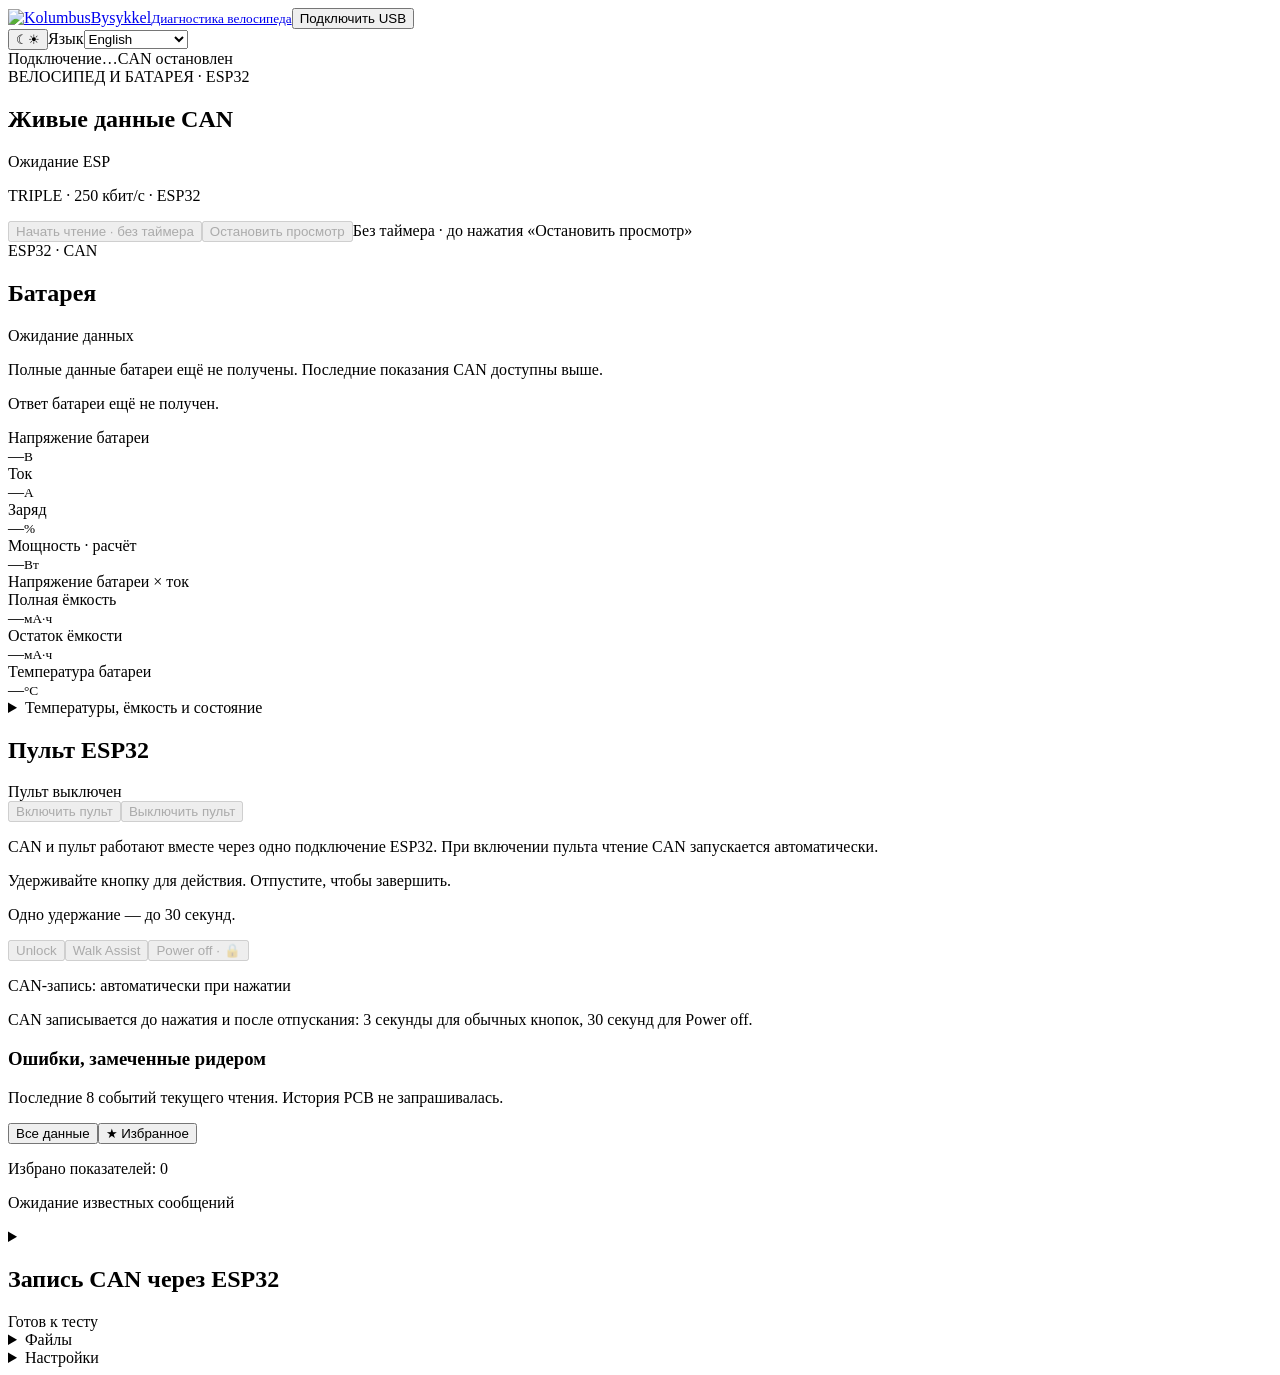
==== commit 864a5947: "Show live ESP battery readings without waiting for Spard Information" ====
--- a/reader/web/index.html
+++ b/reader/web/index.html
@@ -7,7 +7,16 @@
 <div class="can-live-heading"><div><span class="eyebrow">ВЕЛОСИПЕД И БАТАРЕЯ · ESP32</span><h2 id="canLiveHeading">Живые данные CAN</h2></div><span id="canLiveBadge" class="chip muted">Ожидание ESP</span></div>
 <p id="canLiveOrigin" class="subtle">TRIPLE · 250 кбит/с · ESP32</p>
 <div class="can-live-tools"><button id="canLiveStart" class="button accent" disabled="">Начать чтение · без таймера</button><button id="canLiveStop" class="button ghost" disabled="">Остановить просмотр</button><span id="canLiveMode" class="subtle">Без таймера · до нажатия «Остановить просмотр»</span></div>
-<section id="espRemotePanel" class="card esp-remote-panel" aria-labelledby="espRemoteHeading">
+<section class="card spard-battery-card" id="spardBatteryCard" aria-labelledby="spardBatteryHeading" data-state="empty">
+<div class="card-heading"><div><span id="spardBatterySource" class="eyebrow">ESP32 · CAN</span><h2 id="spardBatteryHeading">Батарея</h2></div><span id="spardBatteryBadge" class="chip muted">Ожидание данных</span></div>
+<p id="spardBatterySummary" class="subtle">Полные данные батареи ещё не получены. Последние показания CAN доступны выше.</p>
+
+
+<p id="spardBatteryTime" class="subtle">Ответ батареи ещё не получен.</p><p id="spardBatteryHistoryNote" class="subtle" hidden="">Сохранённые данные. Для текущей батареи нужно новое чтение.</p>
+<div class="metrics spard-metrics"><article class="metric"><div id="spardVoltageLabel" class="metric-top">Напряжение батареи</div><div class="metric-value"><span id="spardCellSumValue">—</span><small>В</small></div></article><article class="metric"><div class="metric-top">Ток</div><div class="metric-value"><span id="spardCurrentValue">—</span><small>А</small></div></article><article class="metric"><div class="metric-top">Заряд</div><div class="metric-value"><span id="spardSocValue">—</span><small>%</small></div></article><article class="metric"><div class="metric-top">Мощность · расчёт</div><div class="metric-value"><span id="spardPowerValue">—</span><small>Вт</small></div><div id="spardPowerNote" class="metric-note">Напряжение батареи × ток</div></article><article class="metric"><div class="metric-top">Полная ёмкость</div><div class="metric-value"><span id="spardFullCapacityValue">—</span><small>мА·ч</small></div></article><article class="metric"><div class="metric-top">Остаток ёмкости</div><div class="metric-value"><span id="spardRemainingCapacityValue">—</span><small>мА·ч</small></div></article></div>
+<div class="metric spard-temperature"><div class="metric-top">Температура батареи</div><div class="metric-value"><span id="spardTemperatureValue">—</span><small>°C</small></div></div><p id="spardCellsNote" class="subtle" hidden=""></p><div id="spardCells" class="spard-cells" aria-label="Напряжения ячеек"></div>
+<details id="spardBatteryDetails"><summary>Температуры, ёмкость и состояние</summary><dl id="spardBatteryFacts" class="details"></dl><p class="subtle">Коды состояния сохранены без догадок о назначении битов. Мощность рассчитана по электрическим данным батареи.</p></details>
+</section><section id="espRemotePanel" class="card esp-remote-panel" aria-labelledby="espRemoteHeading">
 <div class="card-heading"><h2 id="espRemoteHeading">Пульт ESP32</h2><span id="espRemoteStatus" class="subtle" role="status">Пульт выключен</span></div>
 <div class="button-group"><button id="espRemoteOn" class="button accent" type="button" disabled="">Включить пульт</button><button id="espRemoteOff" class="button ghost" type="button" disabled="">Выключить пульт</button></div>
 <p class="subtle">CAN и пульт работают вместе через одно подключение ESP32. При включении пульта чтение CAN запускается автоматически.</p><p class="subtle">Удерживайте кнопку для действия. Отпустите, чтобы завершить.</p><p class="subtle">Одно удержание — до 30 секунд.</p>
@@ -37,16 +46,7 @@
 <div id="connectionAlert" class="notice hidden" role="status"></div>
 
 
-<section class="card browser-only spard-battery-card" id="spardBatteryCard" aria-labelledby="spardBatteryHeading" data-state="empty">
-<div class="card-heading"><div><span class="eyebrow">SPARD · INFORMATION</span><h2 id="spardBatteryHeading">Батарея Spard</h2></div><span id="spardBatteryBadge" class="chip muted">Ожидание данных</span></div>
-<p id="spardBatterySummary" class="subtle">Полные данные батареи ещё не получены. Последние показания CAN доступны выше.</p>
-
-
-<p id="spardBatteryTime" class="subtle">Ответ батареи ещё не получен.</p><p id="spardBatteryHistoryNote" class="subtle" hidden="">Сохранённые данные. Для текущей батареи нужно новое чтение.</p>
-<div class="metrics spard-metrics"><article class="metric"><div class="metric-top">Сумма ячеек</div><div class="metric-value"><span id="spardCellSumValue">—</span><small>В</small></div></article><article class="metric"><div class="metric-top">Ток</div><div class="metric-value"><span id="spardCurrentValue">—</span><small>А</small></div></article><article class="metric"><div class="metric-top">Заряд</div><div class="metric-value"><span id="spardSocValue">—</span><small>%</small></div></article><article class="metric"><div class="metric-top">Мощность · расчёт</div><div class="metric-value"><span id="spardPowerValue">—</span><small>Вт</small></div><div class="metric-note">Сумма напряжений × ток батареи</div></article><article class="metric"><div class="metric-top">Полная ёмкость</div><div class="metric-value"><span id="spardFullCapacityValue">—</span><small>мА·ч</small></div></article><article class="metric"><div class="metric-top">Остаток ёмкости</div><div class="metric-value"><span id="spardRemainingCapacityValue">—</span><small>мА·ч</small></div></article></div>
-<div id="spardCells" class="spard-cells" aria-label="Напряжения ячеек"></div>
-<details><summary>Температуры, ёмкость и состояние</summary><dl id="spardBatteryFacts" class="details"></dl><p class="subtle">Коды состояния сохранены без догадок о назначении битов. Мощность рассчитана по электрическим данным батареи.</p></details>
-</section><details id="analysisFilesPanel" class="card simple-settings"><summary>Файлы</summary><section class="card" aria-labelledby="filesHeading"><h2 id="filesHeading">Файлы</h2>
+<details id="analysisFilesPanel" class="card simple-settings"><summary>Файлы</summary><section class="card" aria-labelledby="filesHeading"><h2 id="filesHeading">Файлы</h2>
 <p class="subtle">Прошивка, программа Spard, SYM, фото или архив — до 128 МиБ на файл.</p>
 <input id="analysisFile" type="file" hidden=""><div class="button-group"><button id="sendAnalysisFile" class="button dark">Отправить файл</button><button id="cancelAnalysisFile" class="button ghost" hidden="">Отменить загрузку</button></div>
 <progress id="analysisFileProgress" max="100" value="0" aria-label="Отправка файла" hidden=""></progress>
@@ -60,7 +60,7 @@
 <label class="share-toggle browser-permission"><input id="remoteSupportEnabled" type="checkbox"><span>Разрешить удалённые задания</span></label>
 <label class="share-toggle browser-permission"><input id="manualMode" type="checkbox" checked=""><span>Ручные испытания — блокировать удалённые задания</span></label>
 <p class="subtle">Отправка логов, мониторинг и удалённые задания включаются отдельно. Во время ручных испытаний ридером управляете вы.</p>
-</section></details><details id="batteryServiceTools" class="diagnostic-section"><summary>Дополнительное чтение Spard</summary><section id="espBatteryPanel" class="esp-battery-panel" aria-labelledby="espBatteryHeading"><div class="can-live-heading"><h3 id="espBatteryHeading">Батарея Spard · ESP32</h3><span id="espBatteryBadge" class="chip muted">Ожидание полного ответа</span></div><div class="can-live-tools"><button id="espBatteryRead" class="button accent" disabled="">Прочитать батарею через ESP</button><button id="espBatteryCancel" class="button ghost" disabled="">Остановить опрос</button><strong id="espBatteryClock" role="timer" hidden=""></strong></div><label class="subtle"><input id="espBatteryQuiet" type="checkbox"> Сессия завершена — опрос тихой линии</label><p class="subtle">Для этого режима завершите сессию в штатной системе, сохранив питание батареи.</p><p id="espBatteryStatus" class="subtle" role="status"></p><div id="espBatteryValues" hidden=""><p id="espBatteryAge" class="subtle"></p><div id="espBatteryCells" class="esp-battery-cells"></div><dl id="espBatteryFacts" class="esp-battery-facts"></dl><details><summary>Все поля Information</summary><pre id="espBatteryRaw"></pre></details></div></section></details><details id="stockSpardTools" class="diagnostic-section"><summary>Адаптер Spard</summary><section class="card"><h3>Чтение через адаптер Spard</h3><div class="button-group"><button id="probeSpardAdapter" class="button dark">Прочитать батарею · 30 с</button><button id="stopSpardProbe" class="button ghost" disabled="">Остановить</button><strong id="spardBatteryCountdown" class="spard-countdown" role="timer"></strong></div><progress id="spardBatteryProgress" class="test-progress" max="1" value="0" aria-label="Чтение батареи" hidden=""></progress><p id="spardAdapterStatus" class="subtle" role="status">Подключите штатный адаптер в настройках ниже.</p></section><details class="card browser-only"><summary>Подключение адаптера</summary><p class="subtle">Выберите штатный донгл (на прежних фото — COM4). Сайт отправит его USB VID/PID для определения. Определение получает только USB VID/PID. Для чтения используйте отдельную проверку ниже.</p><button id="inspectSpardAdapter" class="button dark">Определить адаптер Spard</button> <button id="listenSpardAdapter" class="button ghost">Наблюдать линию · 30 с</button><p class="subtle">Проверка общего трафика без запросов к батарее. Передача полных CAN ID этим адаптером пока не подтверждена.</p><p class="subtle">Перед проверкой освободите COM4 в Spard. Проверка настраивает адаптер на CAN 250 кбит/с и отправляет три штатных запроса Information. Настройки батареи не изменяются.</p><p class="subtle">Для выбора нужен Chrome или Edge. Результат определения появится в блоке батареи.</p></details></details>
+</section></details><details id="batteryServiceTools" class="diagnostic-section"><summary>Дополнительное чтение Spard</summary><section class="esp-battery-panel"><div class="can-live-tools"><button id="espBatteryRead" class="button accent" disabled="">Прочитать батарею через ESP</button><button id="espBatteryCancel" class="button ghost" disabled="">Остановить опрос</button><strong id="espBatteryClock" role="timer" hidden=""></strong></div><label class="subtle"><input id="espBatteryQuiet" type="checkbox"> Сессия завершена — опрос тихой линии</label><p class="subtle">Для этого режима завершите сессию в штатной системе, сохранив питание батареи.</p><p id="espBatteryStatus" class="subtle" role="status"></p></section><section id="espBatteryPanel" class="esp-battery-panel card" aria-labelledby="espBatteryHeading" hidden=""><div class="can-live-heading"><h3 id="espBatteryHeading">Батарея Spard · ESP32</h3><span id="espBatteryBadge" class="chip muted">Ожидание полного ответа</span></div><div id="espBatteryValues" hidden=""><p id="espBatteryAge" class="subtle"></p><div id="espBatteryCells" class="esp-battery-cells"></div><dl id="espBatteryFacts" class="esp-battery-facts"></dl><details><summary>Все поля Information</summary><pre id="espBatteryRaw"></pre></details></div></section></details><details id="stockSpardTools" class="diagnostic-section"><summary>Адаптер Spard</summary><section class="card"><h3>Чтение через адаптер Spard</h3><div class="button-group"><button id="probeSpardAdapter" class="button dark">Прочитать батарею · 30 с</button><button id="stopSpardProbe" class="button ghost" disabled="">Остановить</button><strong id="spardBatteryCountdown" class="spard-countdown" role="timer"></strong></div><progress id="spardBatteryProgress" class="test-progress" max="1" value="0" aria-label="Чтение батареи" hidden=""></progress><p id="spardAdapterStatus" class="subtle" role="status">Подключите штатный адаптер в настройках ниже.</p></section><details class="card browser-only"><summary>Подключение адаптера</summary><p class="subtle">Выберите штатный донгл (на прежних фото — COM4). Сайт отправит его USB VID/PID для определения. Определение получает только USB VID/PID. Для чтения используйте отдельную проверку ниже.</p><button id="inspectSpardAdapter" class="button dark">Определить адаптер Spard</button> <button id="listenSpardAdapter" class="button ghost">Наблюдать линию · 30 с</button><p class="subtle">Проверка общего трафика без запросов к батарее. Передача полных CAN ID этим адаптером пока не подтверждена.</p><p class="subtle">Перед проверкой освободите COM4 в Spard. Проверка настраивает адаптер на CAN 250 кбит/с и отправляет три штатных запроса Information. Настройки батареи не изменяются.</p><p class="subtle">Для выбора нужен Chrome или Edge. Результат определения появится в блоке батареи.</p></details></details>
 
 <section aria-labelledby="readingsHeading"><div class="readings-heading"><h2 id="readingsHeading">Показания контроллера</h2><span class="subtle">Расшифровка SYM проверяется</span></div><div class="metrics">
 <article class="metric"><div class="metric-top">Скорость <span>↗</span></div><div class="metric-value"><span id="speedValue">—</span><small>км/ч</small></div><div id="speedNote" class="metric-note">Ожидание данных контроллера</div><svg class="metric-chart" viewBox="0 0 180 40" aria-label="История показаний"><polyline id="speedChart" points=""></polyline></svg></article>
@@ -86,11 +86,13 @@
 <details class="diagnostic-section retired-controls" hidden=""><summary>Wi-Fi, проводка и LED</summary><div id="connectionView" class="diagnostic-view"><div class="settings-grid"><article class="card"><div class="card-heading"><div><span class="eyebrow">OFFLINE ACCESS POINT</span><h2>Сеть ридера</h2></div><span class="tag green">Без пароля</span></div><dl class="details"><div><dt>Имя сети</dt><dd id="ssid">—</dd></div><div><dt>Адрес панели</dt><dd>http://192.168.4.1</dd></div><div><dt>MAC</dt><dd id="mac">—</dd></div><div><dt>Канал / клиенты</dt><dd id="wifiClients">—</dd></div></dl><div class="notice">Эта сеть предназначена для локальной диагностики и не предоставляет интернет. Любой подключённый к ней клиент может управлять пассивным приёмом.</div><label>Имя Wi-Fi после перезапуска<input id="ssidInput" maxlength="32" placeholder="BySykkel-Reader0.2"></label><label>Канал<select id="channelSelect"></select></label><button id="saveWifi" class="button dark">Сохранить Wi-Fi</button><p class="subtle">Латиница, цифры, пробел, дефис и _. Изменения применятся после перезапуска питания. CAN должен быть остановлен.</p></article><article class="card"><div class="card-heading"><div><span class="eyebrow">ESP32-C3 SUPER MINI</span><h2>Устройство и LED</h2></div></div><dl class="details"><div><dt>Трансивер</dt><dd>SN65HVD230 / 3,3 В</dd></div><div><dt>CTX / CRX</dt><dd>GPIO4 / GPIO5</dd></div><div><dt>Штатный LED</dt><dd>GPIO8</dd></div><div><dt>CAN</dt><dd>Classic · 11 / 29 бит · RTR</dd></div><div><dt>Активный уровень LED</dt><dd id="ledLevel">—</dd></div></dl><h3>Проверка светодиода</h3><div class="button-group"><button class="button ghost led-command" data-command="LED LOW">LOW</button><button class="button ghost led-command" data-command="LED HIGH">HIGH</button><button class="button dark led-command" data-command="LED AUTO">Авто</button></div><label>Сохранить полярность LED<select id="ledPolarity"><option value="0">LOW — горит при низком уровне</option><option value="1">HIGH — горит при высоком уровне</option></select></label><button id="saveLed" class="button dark">Сохранить полярность</button><p class="subtle">Настройки относятся к ридеру ESP32. Параметры контроллера Bafang здесь не изменяются.</p></article></div></div></details>
 <details class="diagnostic-section"><summary>Версии и обновление ESP32</summary><div id="softwareView" class="diagnostic-view"><article class="download-card native-only"><div><span class="eyebrow">BAFANGREADER ДЛЯ WINDOWS</span><h2>Весь поток.<br>На вашем диске.</h2><p>USB-запись сырых кадров, CSV и JSONL, отметки действий и контроль потерь. Декодирование не отбрасывает неизвестные ID.</p><div class="button-group"><a id="downloadLink" class="button accent" href="https://github.com/desertod666/CityBike/releases/latest/download/BafangReader-Windows-x64.zip" target="_blank" rel="noopener noreferrer">↓ Скачать Windows x64</a><button id="openBrowserPanel" class="button accent native-only">Открыть интернет-панель</button><a id="releaseLink" class="button light-outline" href="https://github.com/desertod666/CityBike/releases/latest" target="_blank" rel="noopener noreferrer">Все сведения о версии ↗</a></div><small>Переносная программа. Без отдельной установки Python.</small></div><div class="download-glyph">br<span>DESKTOP</span></div></article><div class="notice wifi-only native-only">Для скачивания программы нужен интернет. При необходимости переключитесь с Wi-Fi ридера на обычную сеть, затем вернитесь к ридеру. Сама панель работает полностью офлайн.</div><article class="card desktop-only native-only"><div class="card-heading"><div><span class="eyebrow">GITHUB RELEASES</span><h2>Обновления</h2></div><button id="checkUpdates" class="button ghost">Проверить версии</button></div><div class="updates-grid"><div><span class="subtle">Программа на ПК</span><h3 id="appVersion">—</h3><p id="appUpdateText">Проверка ещё не выполнена</p><button id="updateApp" class="button dark" disabled="">Обновить программу</button></div><div><span class="subtle">Прошивка ESP32</span><h3 id="fwUpdateVersion">—</h3><p id="fwUpdateText">Подключите ридер по USB</p><button id="updateFirmware" class="button dark" disabled="">Обновить ESP32 по USB</button></div></div><p id="updateProgress" class="subtle">Скачивание через HTTPS, проверка SHA-256. CAN останавливается перед прошивкой ESP32.</p></article><article class="card"><div class="card-heading"><div><span class="eyebrow">ПРОЗРАЧНАЯ ЗАПИСЬ</span><h2>Где находятся данные</h2></div></div><p id="storageText">Страница держит последние 500 показанных кадров и ваши отметки в памяти браузера. Снимок можно скачать вручную. Это не архив всего CAN-потока.</p><div class="desktop-only"><p class="subtle">Закрытие последней вкладки завершает программу после остановки CAN и сохранения логов. Обновление страницы поддерживается; прошивка ESP32 сначала завершается.</p><code id="logPath">Подключите устройство для начала записи</code><div class="button-group spaced"><button id="openLogs" class="button ghost">Открыть папку логов</button><button id="exitApp" class="button ghost">Завершить программу</button></div></div><p class="subtle">ESP-время кадра — программное время чтения очереди, в микросекундах с загрузки. Сохранность всех кадров на нагруженной шине ещё требует стендовой проверки.</p></article></div></details>
 <section class="card browser-only browser-storage"><div class="card-heading"><div><span class="eyebrow">ЛОКАЛЬНОЕ ХРАНИЛИЩЕ</span><h2>Записи браузера</h2></div><span id="offlineState" class="tag">Автономная панель</span></div><p id="browserStorage" class="subtle">Проверка хранилища…</p><div id="sessionList" class="session-list"></div><button id="browserFlash" class="button dark">Обновить ESP32 через Chrome</button> <button id="folderButton" class="button ghost">Выбрать папку для новых логов</button><p id="folderHint" class="subtle"></p><p class="subtle">Для отправки логов включите галочку «Отправлять завершённые записи». Код и привязка не нужны. Завершённые записи отправляются при доступном интернете; оригиналы остаются в браузере.</p><p class="subtle">Вкладка должна оставаться открытой во время записи. После её закрытия сеанс помечается прерванным; сохранённые части остаются. Удаление данных сайта браузером удаляет его локальные записи. Скачивайте важные сеансы.</p></section>
-<div class="diagnostic-footer"><span id="siteUpdateStatus" role="status">Автообновление сайта включено</span> · Сайт <span id="footerVersion">—</span> · сборка <span id="webBuild">20261029-portal1</span><span id="sideVersion" hidden="">—</span> · <span id="viewName">Диагностика</span> · <span id="navCount">0</span> кадров</div>
+<div class="diagnostic-footer"><span id="siteUpdateStatus" role="status">Автообновление сайта включено</span> · Сайт <span id="footerVersion">—</span> · сборка <span id="webBuild">20261029-battery1</span><span id="sideVersion" hidden="">—</span> · <span id="viewName">Диагностика</span> · <span id="navCount">0</span> кадров</div>
 </details>
 </main>
 <div id="toast" class="toast" role="status" aria-live="polite"></div>
 
 
 
+
+
 </body></html>
